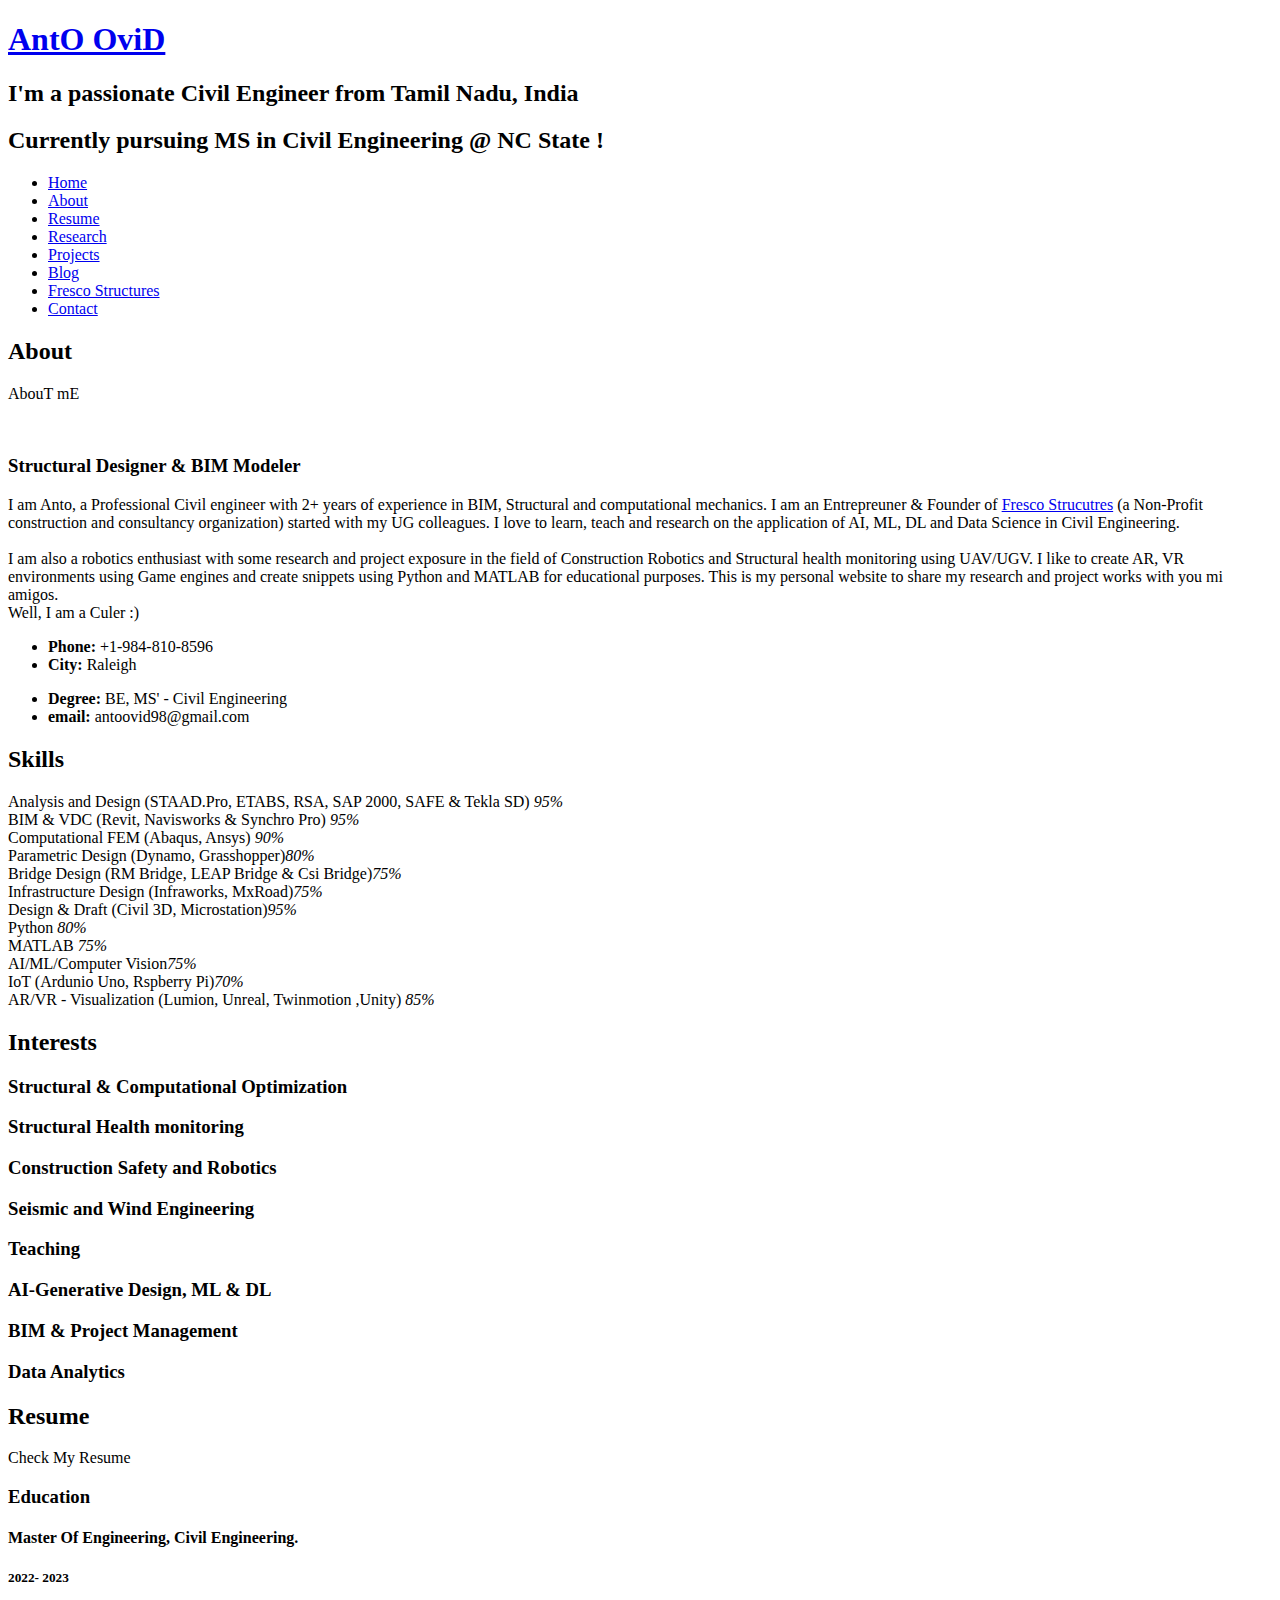
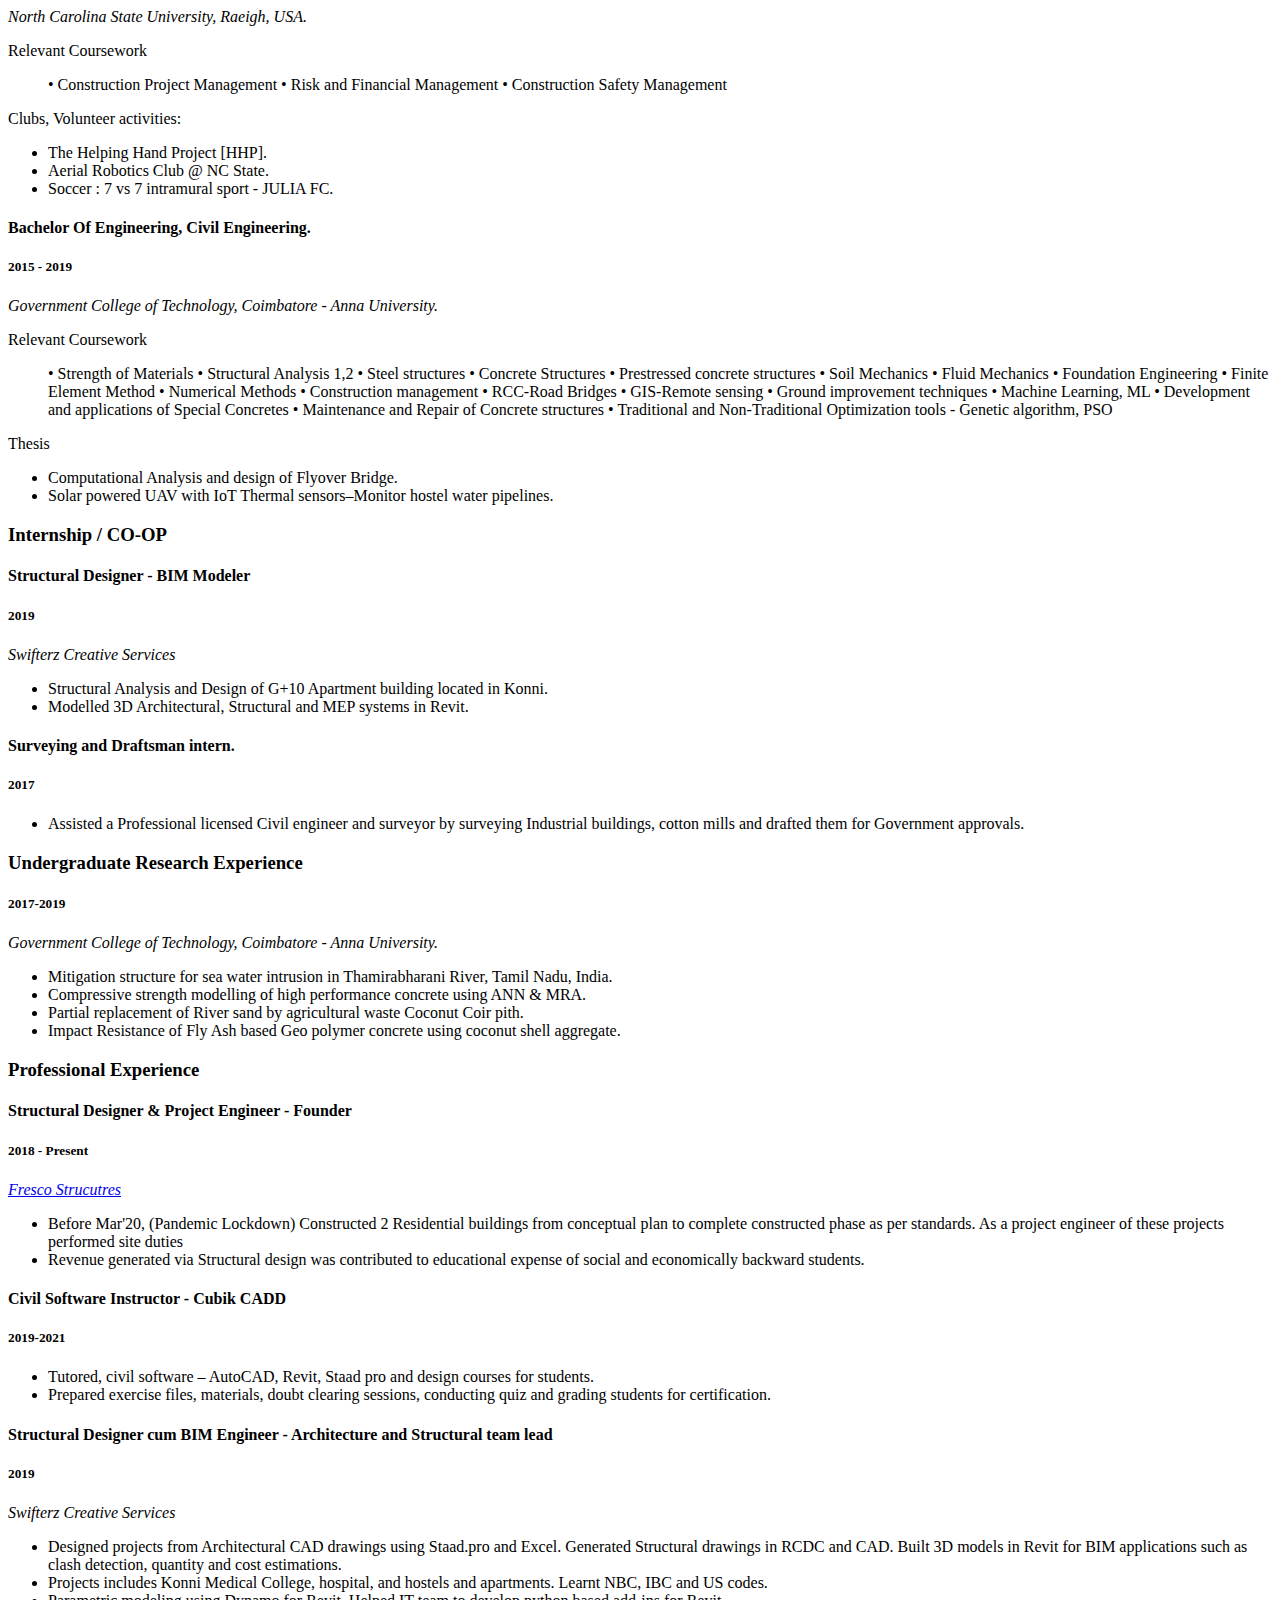
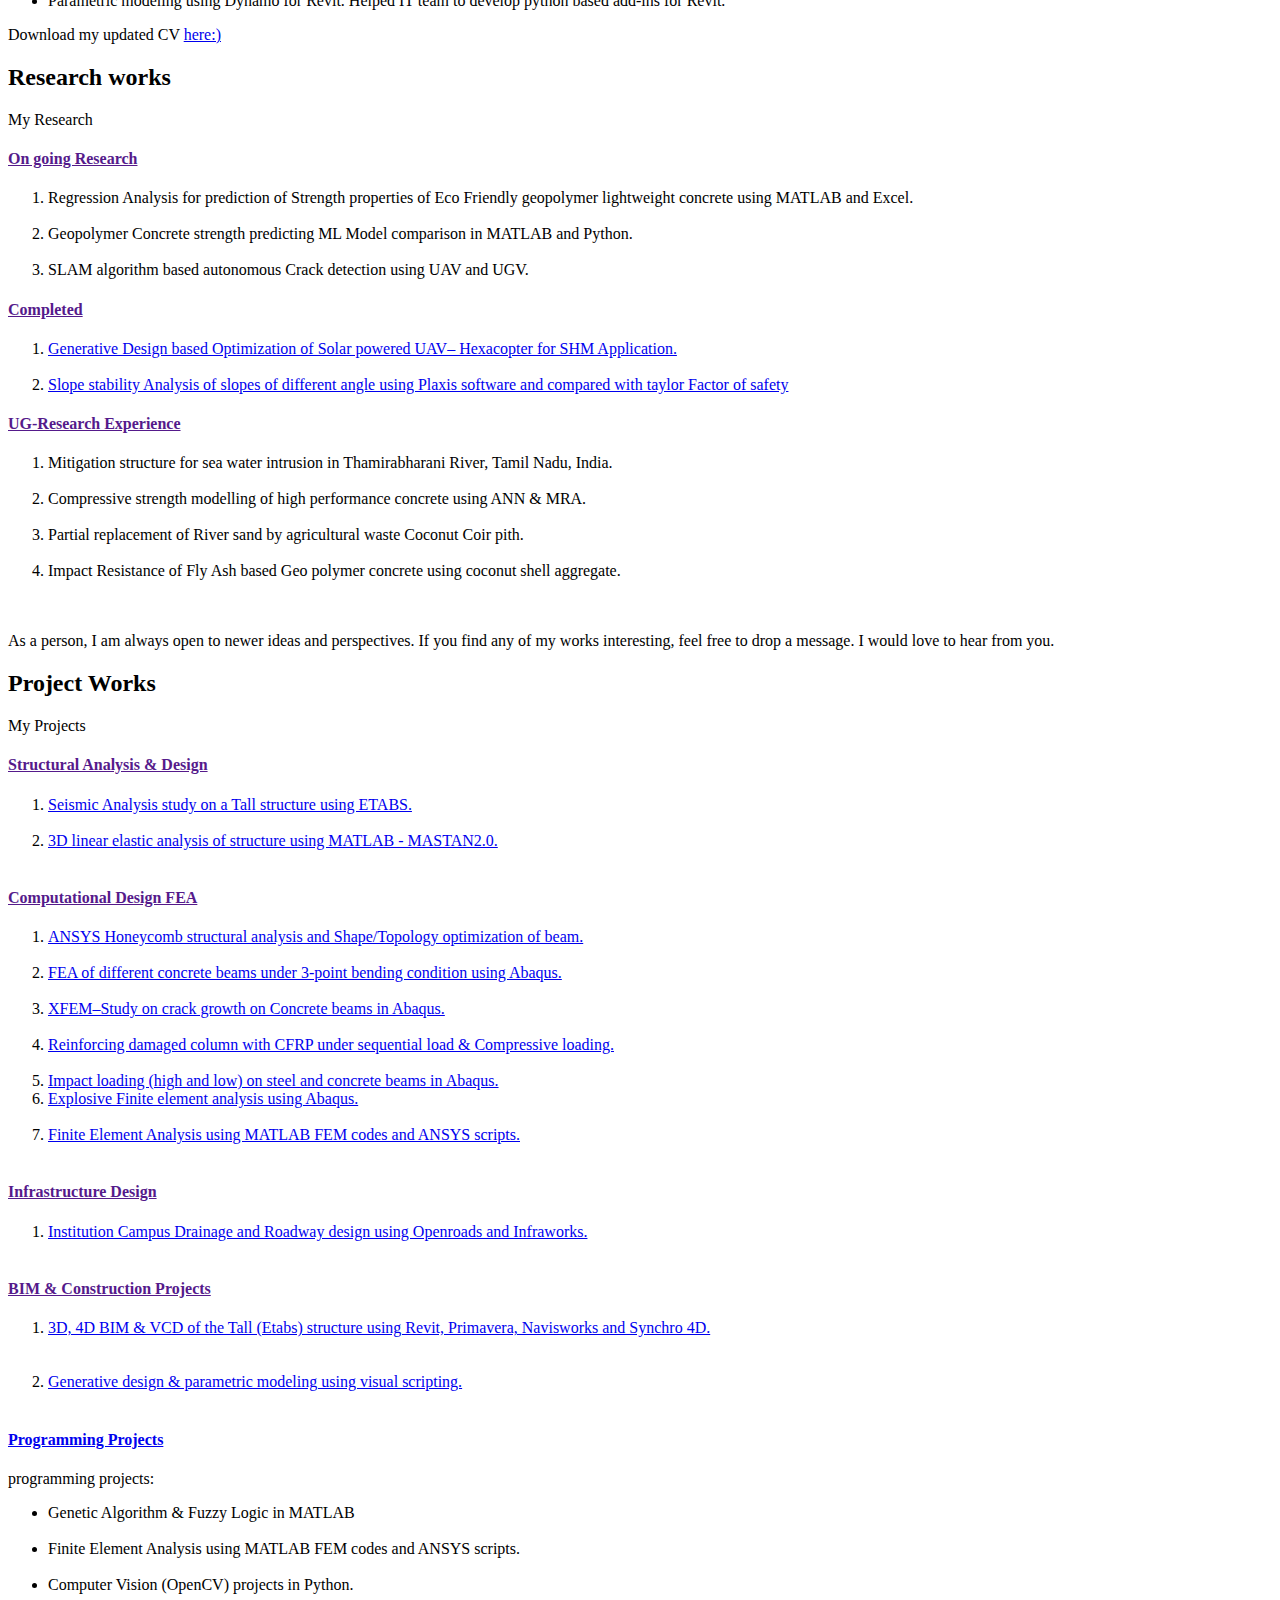
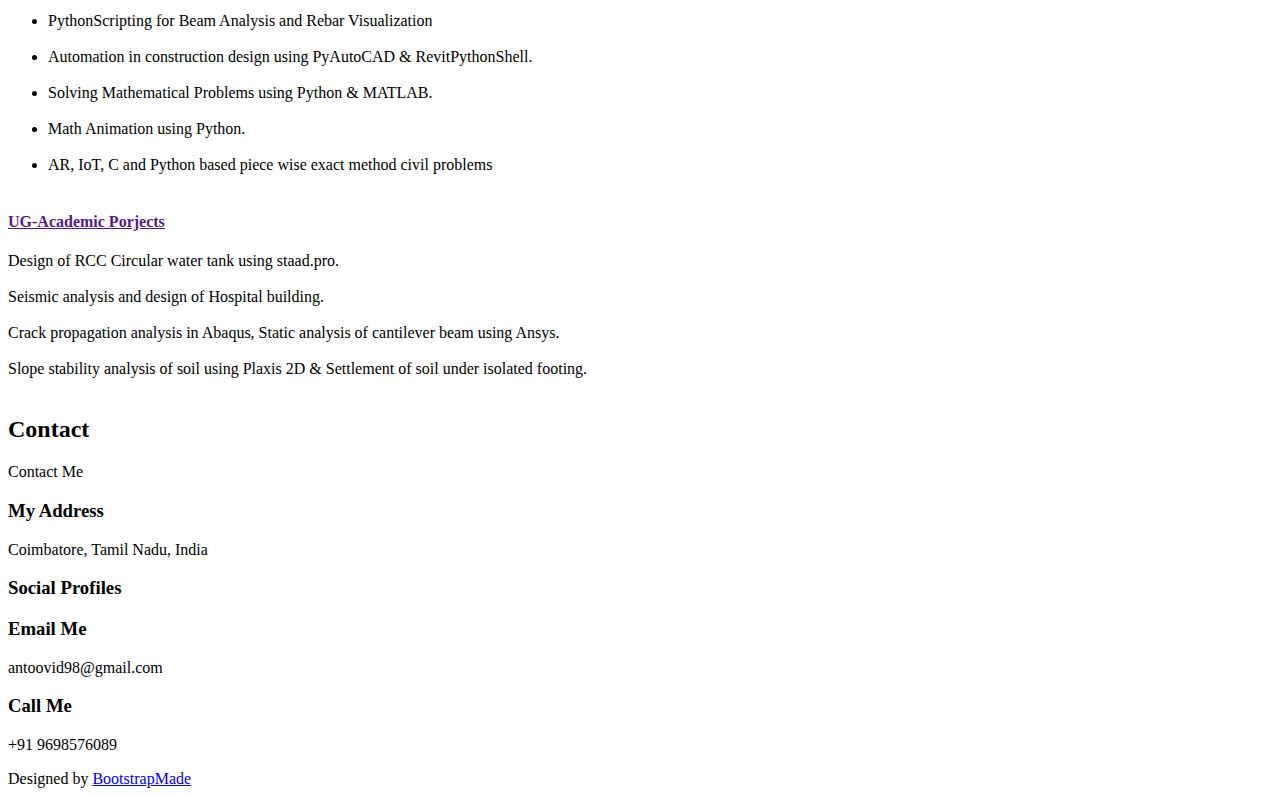
==== index.html @ b0eccf65 "Add files via upload" ====
<!DOCTYPE html>
<html lang="en">

<head>
    <meta charset="utf-8">
    <meta content="width=device-width, initial-scale=1.0" name="viewport">

    <title>My Portfolio</title>
    <meta content="" name="description">
    <meta content="" name="keywords">

    <!-- Favicons -->
    <link href="assets/img/favicon.png" rel="icon">
    <link href="assets/img/apple-touch-icon.png" rel="apple-touch-icon">

    <!-- Google Fonts -->
    <link href="https://fonts.googleapis.com/css?family=Open+Sans:300,300i,400,400i,600,600i,700,700i|Raleway:300,300i,400,400i,500,500i,600,600i,700,700i|Poppins:300,300i,400,400i,500,500i,600,600i,700,700i" rel="stylesheet">

    <!-- Vendor CSS Files -->
    <link href="assets/vendor/bootstrap/css/bootstrap.min.css" rel="stylesheet">
    <link href="assets/vendor/icofont/icofont.min.css" rel="stylesheet">
    <link href="assets/vendor/remixicon/remixicon.css" rel="stylesheet">
    <link href="assets/vendor/owl.carousel/assets/owl.carousel.min.css" rel="stylesheet">
    <link href="assets/vendor/boxicons/css/boxicons.min.css" rel="stylesheet">
    <link href="assets/vendor/venobox/venobox.css" rel="stylesheet">

    <!-- Template Main CSS File -->
    <link href="assets/css/style.css" rel="stylesheet">

    <!-- =======================================================
  * Template Name: Personal - v2.5.1
  * Template URL: https://bootstrapmade.com/personal-free-resume-bootstrap-template/
  * Author: BootstrapMade.com
  * License: https://bootstrapmade.com/license/
  ======================================================== -->
</head>

<body>

    <!-- ======= Header ======= -->
    <header id="header" class="header-tops">
        <div class="container">

            <h1><a href="index.html"> AntO OviD</a></h1>
            <!-- Uncomment below if you prefer to use an image logo -->
            <!-- <a href="index.html" class="mr-auto"><img src="assets/img/logo.png" alt="" class="img-fluid"></a> -->
            <h2>I'm a passionate <span>Civil Engineer</span> from Tamil Nadu, India</h2>
            <h2> Currently pursuing MS in Civil Engineering @ <span>NC State</span> ! </h2>
            <nav class="nav-menu d-none d-lg-block">
                <ul>
                    <li class="active"><a href="#header">Home</a></li>
                    <li><a href="#about">About</a></li>
                    <li><a href="#resume">Resume</a></li>
                    <li><a href="#services">Research</a></li>
                    <li><a href="#projects">Projects</a></li>
                    <!--<li><a href="#portfolio">Portfolio</a></li>-->
                    <li><a href="blog/blog.html">Blog</a></li>
                    <li><a href="http://frescostructures.github.io/">Fresco Structures</a></li>
                    <li><a href="#contact">Contact</a></li>
                </ul>
            </nav>
            <!-- .nav-menu -->

            <div class="social-links">
                <a href="mailto:antoovid98@gmail.com" class="google-plus"><i class="icofont-google-plus"></i></a>
                <a href="https://www.linkedin.com/in/anto-ovid-g-s-5994b4131/" class="linkedin"><i class="icofont-linkedin"></i></a>
                <a href="https://github.com/Barcaboy-Ovid" class="gitlab"><i class="icofont-github"></i></a>
            </div>
        </div>

        </div>
    </header>
    <!-- End Header -->

    <!-- ======= About Section ======= -->
    <section id="about" class="about">

        <!-- ======= About Me ======= -->
        <div class="about-me container">

            <div class="section-title">
                <h2>About</h2>
                <p>AbouT mE</p>
            </div>

            <div class="row">
                <div class="col-lg-4" data-aos="fade-right">
                    <img src="assets/img/me.jpg" class="img-fluid" alt="">
                </div>
                <div class="col-lg-8 pt-4 pt-lg-0 content" data-aos="fade-left">
                    <h3>Structural Designer &amp; BIM Modeler</h3>
                    <p class="font-italic">
                    </p>
                    I am Anto, a Professional Civil engineer with 2+ years of experience in BIM, Structural and computational mechanics. I am an Entrepreuner & Founder of
                    <a href="https://frescostructures.github.io">Fresco Strucutres</a> (a Non-Profit construction and consultancy organization) started with my UG colleagues. I love to learn, teach and research on the application of AI, ML, DL and Data
                    Science in Civil Engineering.<br/><br/> I am also a robotics enthusiast with some research and project exposure in the field of Construction Robotics and Structural health monitoring using UAV/UGV. I like to create AR, VR environments
                    using Game engines and create snippets using Python and MATLAB for educational purposes. This is my personal website to share my research and project works with you mi amigos.
                    <br/> 
                    Well, I am a Culer :) 
                    </p>

                    <div class="row">
                        <div class="col-lg-6">
                            <ul>
                                <li><i class="icofont-rounded-right"></i> <strong>Phone:</strong> +1-984-810-8596</li>
                                <li><i class="icofont-rounded-right"></i> <strong>City:</strong> Raleigh</li>
                            </ul>
                        </div>
                        <div class="col-lg-6">
                            <ul>
                                <li><i class="icofont-rounded-right"></i> <strong>Degree:</strong> BE, MS' - Civil Engineering</li>
                                <li><i class="icofont-rounded-right"></i> <strong>email:</strong> antoovid98@gmail.com</li>
                            </ul>
                        </div>
                    </div>
                    <p>
                </div>
            </div>

        </div>
        <!-- End About Me -->

        <!-- ======= Counts ======= 
        <div class="counts container">

            <div class="row">

                <div class="col-lg-3 col-md-6">
                    <div class="count-box">
                        <i class="icofont-simple-smile"></i>
                        <span data-toggle="counter-up">232</span>
                        <p>Happy Clients</p>
                    </div>
                </div>

                <div class="col-lg-3 col-md-6 mt-5 mt-md-0">
                    <div class="count-box">
                        <i class="icofont-document-folder"></i>
                        <span data-toggle="counter-up">521</span>
                        <p>Projects</p>
                    </div>
                </div>

                <div class="col-lg-3 col-md-6 mt-5 mt-lg-0">
                    <div class="count-box">
                        <i class="icofont-live-support"></i>
                        <span data-toggle="counter-up">1,463</span>
                        <p>Hours Of Support</p>
                    </div>
                </div>

                <div class="col-lg-3 col-md-6 mt-5 mt-lg-0">
                    <div class="count-box">
                        <i class="icofont-users-alt-5"></i>
                        <span data-toggle="counter-up">15</span>
                        <p>Hard Workers</p>
                    </div>
                </div>

            </div>-->

        </div>
        <!-- End Counts -->

        <!-- ======= Skills  ======= -->
        <div class="skills container">

            <div class="section-title">
                <h2>Skills</h2>
            </div>

            <div class="row skills-content">

                <div class="col-lg-6">

                    <div class="progress">
                        <span class="skill">Analysis and Design (STAAD.Pro, ETABS, RSA, SAP 2000, SAFE & Tekla SD) <i class="val">95%</i></span>
                        <div class="progress-bar-wrap">
                            <div class="progress-bar" role="progressbar" aria-valuenow="95" aria-valuemin="0" aria-valuemax="100"></div>
                        </div>
                    </div>

                    <div class="progress">
                        <span class="skill">BIM & VDC (Revit, Navisworks & Synchro Pro)  <i class="val">95%</i></span>
                        <div class="progress-bar-wrap">
                            <div class="progress-bar" role="progressbar" aria-valuenow="95" aria-valuemin="0" aria-valuemax="100"></div>
                        </div>
                    </div>

                    <div class="progress">
                        <span class="skill">Computational FEM (Abaqus, Ansys) <i class="val">90%</i></span>
                        <div class="progress-bar-wrap">
                            <div class="progress-bar" role="progressbar" aria-valuenow="90" aria-valuemin="0" aria-valuemax="100"></div>
                        </div>
                    </div>

                    <div class="progress">
                        <span class="skill">Parametric Design (Dynamo, Grasshopper)<i class="val">80%</i></span>
                        <div class="progress-bar-wrap">
                            <div class="progress-bar" role="progressbar" aria-valuenow="80" aria-valuemin="0" aria-valuemax="100"></div>
                        </div>
                    </div>

                    <div class="progress">
                        <span class="skill">Bridge Design (RM Bridge, LEAP Bridge & Csi Bridge)<i class="val">75%</i></span>
                        <div class="progress-bar-wrap">
                            <div class="progress-bar" role="progressbar" aria-valuenow="75" aria-valuemin="0" aria-valuemax="100"></div>
                        </div>
                    </div>

                    <div class="progress">
                        <span class="skill">Infrastructure Design (Infraworks, MxRoad)<i class="val">75%</i></span>
                        <div class="progress-bar-wrap">
                            <div class="progress-bar" role="progressbar" aria-valuenow="75" aria-valuemin="0" aria-valuemax="100"></div>
                        </div>
                    </div>
                </div>

                <div class="col-lg-6">
                    <div class="progress">
                        <span class="skill">Design & Draft (Civil 3D, Microstation)<i class="val">95%</i></span>
                        <div class="progress-bar-wrap">
                            <div class="progress-bar" role="progressbar" aria-valuenow="95" aria-valuemin="0" aria-valuemax="100"></div>
                        </div>
                    </div>

                    <div class="progress">
                        <span class="skill">Python <i class="val">80%</i></span>
                        <div class="progress-bar-wrap">
                            <div class="progress-bar" role="progressbar" aria-valuenow="80" aria-valuemin="0" aria-valuemax="100"></div>
                        </div>
                    </div>

                    <div class="progress">
                        <span class="skill">MATLAB <i class="val">75%</i></span>
                        <div class="progress-bar-wrap">
                            <div class="progress-bar" role="progressbar" aria-valuenow="75" aria-valuemin="0" aria-valuemax="100"></div>
                        </div>
                    </div>

                    <div class="progress">
                        <span class="skill">AI/ML/Computer Vision<i class="val">75%</i></span>
                        <div class="progress-bar-wrap">
                            <div class="progress-bar" role="progressbar" aria-valuenow="75" aria-valuemin="0" aria-valuemax="100"></div>
                        </div>
                    </div>

                    <div class="progress">
                        <span class="skill">IoT (Ardunio Uno, Rspberry Pi)<i class="val">70%</i></span>
                        <div class="progress-bar-wrap">
                            <div class="progress-bar" role="progressbar" aria-valuenow="70" aria-valuemin="0" aria-valuemax="100"></div>
                        </div>
                    </div>

                    <div class="progress">
                        <span class="skill">AR/VR - Visualization (Lumion, Unreal, Twinmotion ,Unity) <i class="val">85%</i></span>
                        <div class="progress-bar-wrap">
                            <div class="progress-bar" role="progressbar" aria-valuenow="85" aria-valuemin="0" aria-valuemax="100"></div>
                        </div>
                    </div>
                </div>

            </div>

        </div>

        </div>
        <!-- End Skills -->

        <!-- ======= Interests ======= -->
        <div class="interests container">

            <div class="section-title">
                <h2>Interests</h2>
            </div>

            <div class="row">
                <div class="col-lg-3 col-md-4">
                    <div class="icon-box">
                        <i class="ri-computer-line" style="color: #ffe139;"></i>
                        <h3>Structural & Computational Optimization</h3>
                    </div>
                </div>

                <div class="col-lg-3 col-md-4 mt-4 mt-md-0">
                    <div class="icon-box">
                        <i class="ri-heart-pulse-line" style="color: #1eff00;"></i>
                        <h3>Structural Health monitoring</h3>
                    </div>
                </div>

                <div class="col-lg-3 col-md-4 mt-4 mt-md-0">
                    <div class="icon-box">
                        <i class="ri-robot-fill" Style="color: #ff0000;"></i>
                        <h3>Construction Safety and Robotics</h3>
                    </div>
                </div>

                <div class="col-lg-3 col-md-4 mt-4 mt-lg-0">
                    <div class="icon-box">
                        <i class="ri-rainy-line" style="color: #00f7ff;"></i>
                        <h3> Seismic and Wind Engineering</h3>
                    </div>
                </div>
            </div>

            <div class="row">
                <div class=" col-lg-3 col-md-4 mt-4 mt-md-0">
                    <div class="icon-box">
                        <i class="ri-hand-heart-fill" style="color: #ffffff;"></i>
                        <h3>Teaching </h3>
                    </div>
                </div>

                <div class="col-lg-3 col-md-4 mt-4 mt-md-0">
                    <div class="icon-box">
                        <i class="ri-github-fill" Style="color: #b4b4b4;"></i>
                        <h3>AI-Generative Design, ML & DL </h3>
                    </div>
                </div>

                <div class="col-lg-3 col-md-4 mt-4 mt-md-0">
                    <div class="icon-box">
                        <i class="ri-calendar-todo-line" style="color: #3059fd ;"></i>
                        <h3>BIM & Project Management</h3>
                    </div>
                </div>

                <div class="col-lg-3 col-md-4 mt-4 mt-lg-0">
                    <div class="icon-box">
                        <i class="ri-bar-chart-box-line" style="color: #ff0080"></i>
                        <h3>Data Analytics</h3>
                    </div>
                </div>
            </div>
        </div>
        </div>

        </div>
        <!-- End Interests -->

        <!-- ======= Testimonials ======= -->
        <!--<div class="testimonials container">

            <div class="section-title">
                <h2>Reference</h2>
            </div>

            <div class="owl-carousel testimonials-carousel">
                <div class="testimonial-item">
                    <p>
                        <i class="bx bxs-quote-alt-left quote-icon-left"></i> Anto is one of the most dedicated students in the laboratory. He approached me even before his pre-final year, with his promising final year thesis idea on bridge design which
                        will reduce the travel time to the institution, where most of the students concentrate on their regular courses, which made him one of my go-to students when it comes to reaching out for teaching and research assistance. Anto worked
                        with me as an undergraduate student on the design of a vertically irregular building, in a team consisting of graduate students and won the second prize in the design competition in CEG. His reasoning and analytical ability were
                        on par with that of the graduate students. He even assisted his seniors in designing and analyzing the structure using advanced software. During the project I saw his problem solving ability and eye for small details. I can vouch
                        that he will be a multi-talented, flexible student with very high reasoning capability. Anto is an out of the box thinker oozing with unique abilities that makes him stand out from the crowd
                        <i class="bx bxs-quote-alt-right quote-icon-right"></i>
                    </p>
                    <img src="assets/img/testimonials/reference-1.jpg" class="testimonial-img" alt="">
                    <h3>Meiaraj. C</h3>
                    <h4>Professor &amp; Government College of Technology, Coimbatore.</h4>
                </div>

                <div class="testimonial-item">
                    <p>
                        <i class="bx bxs-quote-alt-left quote-icon-left"></i> I have known Anto since 2016. I tutored him on Structural Analysis, Prestressed Concrete Structures, and Strength of Materials Laboratory, Concrete Laboratory. He topped the
                        department in most of the design courses. He assisted one of my graduate student’s research work and often one can find him in the Strength of materials and concrete laboratory, volunteering with his seniors on their projects and
                        learning practical experience from them. One such project was to determine the strength of the concrete with partial replacement of sand in various proportions by coconut waste coir-pith. His involvement in the project was significant
                        for an undergraduate student. He had good relationship with my PhD students too and assisted them in their research works on High performance concrete and Fuzzy inference system modeling in MATLAB. He also helped his juniors with
                        the same charisma.
                        <i class="bx bxs-quote-alt-right quote-icon-right"></i>
                    </p>
                    <img src="assets/img/testimonials/reference-3.jpg" class="testimonial-img" alt="">
                    <h3>Chithra. S</h3>
                    <h4>Assitant Professor &amp; Government College of Technology, Coimbatore.</h4>
                </div>

                <div class="testimonial-item">
                    <p>
                        <i class="bx bxs-quote-alt-left quote-icon-left"></i> Anto is highly curious, talented, and hardworking individual. As his final year project guide, I have a vivid memory of him approaching me for his final year thesis. He wanted
                        to design a flyover bridge on his daily commute to the college to reduce its traffic congestion. To my surprise, he has collected data meticulously for the past 2 years on the project. He completed the soil study and designed the
                        bridge’s substructure and superstructure along with his teammates. The project is being realized by the state government, the construction of the bridge is in progress. He demonstrated good teamwork skills in group projects. He
                        is a versatile student when it comes to software proficiency.
                        <i class="bx bxs-quote-alt-right quote-icon-right"></i>
                    </p>
                    <img src="assets/img/testimonials/reference-1.jpg" class="testimonial-img" alt="">
                    <h3>Satheeskumar. V</h3>
                    <h4>Assitant Professor &amp; Government College of Technology, Coimbatore.</h4>
                </div>
            </div>
        </div>-->
        <!-- End Testimonials  -->

    </section>
    <!-- End About Section -->

    <!-- ======= Resume Section ======= -->
    <section id="resume" class="resume">
        <div class="container">

            <div class="section-title">
                <h2>Resume</h2>
                <p>Check My Resume</p>
            </div>

            <div class="row">
                <div class="col-lg-6">
                    <!--<h3 class="resume-title">Sumary</h3>
                    <div class="resume-item pb-0">
                        <h4>Alice Barkley</h4>
                        <p><em>Innovative and deadline-driven Graphic Designer with 3+ years of experience designing and developing user-centered digital/print marketing material from initial concept to final, polished deliverable.</em></p>
                        <p>
                            <ul>
                                <li>Portland par 127,Orlando, FL</li>
                                <li>(123) 456-7891</li>
                                <li>alice.barkley@example.com</li>
                            </ul>
                        </p>
                    </div>-->

                    <h3 class="resume-title">Education</h3>
                    <!--<div class="resume-item">
                        <h4>Master of Chemical Engineering &amp;Process Control </h4>
                        <h5>2021 - 2023</h5>
                        <p><em>USA / Canada </em></p>
                        <p>Qui deserunt veniam. Et sed aliquam labore tempore sed quisquam iusto autem sit. Ea vero voluptatum qui ut dignissimos deleniti nerada porti sand markend</p>
                    </div> -->
                    
                    <div class="resume-item">
                        <h4> Master Of Engineering, Civil Engineering.</h4>
                        <h5>2022- 2023</h5>
                        <p><em> North Carolina State University, Raeigh, USA.</em></p>
                        <p>Relevant Coursework </p>
                        <ul>• Construction Project Management • Risk and Financial Management • Construction Safety Management 
                        </ul>
                          <p>Clubs, Volunteer activities: </p>
                        <ul>
                            <li>The Helping Hand Project [HHP]. </li>
                            <li>Aerial Robotics Club @ NC State. </li>
                            <li>Soccer : 7 vs 7 intramural sport - JULIA FC.</li>
                        </ul>
                        </div>
                    
                    <div class="resume-item">
                        <h4> Bachelor Of Engineering, Civil Engineering.</h4>
                        <h5>2015 - 2019</h5>
                        <p><em>Government College of Technology, Coimbatore - Anna University.</em></p>
                        <p>Relevant Coursework </p>
                        <ul>• Strength of Materials • Structural Analysis 1,2 • Steel structures • Concrete Structures • Prestressed concrete structures • Soil Mechanics • Fluid Mechanics • Foundation Engineering • Finite Element Method • Numerical Methods
                            • Construction management • RCC-Road Bridges • GIS-Remote sensing • Ground improvement techniques • Machine Learning, ML • Development and applications of Special Concretes • Maintenance and Repair of Concrete structures •
                            Traditional and Non-Traditional Optimization tools - Genetic algorithm, PSO
                        </ul>
                        <p>Thesis</p>
                        <ul>
                            <li>Computational Analysis and design of Flyover Bridge.</li>
                            <li>Solar powered UAV with IoT Thermal sensors–Monitor hostel water pipelines.</li>
                        </ul>

                        <h3 class="resume-title">Internship / CO-OP</h3>
                        <div class="resume-item">
                            <h4>Structural Designer - BIM Modeler</h4>
                            <h5>2019</h5>
                            <p><em>Swifterz Creative Services </em></p>
                            <ul>
                                <li>Structural Analysis and Design of G+10 Apartment building located in Konni.</li>
                                <li> Modelled 3D Architectural, Structural and MEP systems in Revit.</li>
                            </ul>
                        </div>
                        <h4>Surveying and Draftsman intern.</h4>
                        <h5>2017</h5>
                        <p><em></em></p>
                        <ul>
                            <li>Assisted a Professional licensed Civil engineer and surveyor by surveying Industrial buildings, cotton mills and drafted them for Government approvals. </li>
                        </ul>

                        <h3 class="resume-title">Undergraduate Research Experience</h3>
                        <div class="resume-item">
                            <h5>2017-2019</h5>
                            <p><em>Government College of Technology, Coimbatore - Anna University.</em></p>
                            <ul>
                                <li>Mitigation structure for sea water intrusion in Thamirabharani River, Tamil Nadu, India. </li>
                                <li>Compressive strength modelling of high performance concrete using ANN & MRA. </li>
                                <li>Partial replacement of River sand by agricultural waste Coconut Coir pith. </li>
                                <li>Impact Resistance of Fly Ash based Geo polymer concrete using coconut shell aggregate.</li>
                            </ul>
                        </div>

                    </div>

                </div>
                <div class="col-lg-6">
                    <h3 class="resume-title">Professional Experience</h3>
                    <div class="resume-item">
                        <h4>Structural Designer & Project Engineer - Founder </h4>
                        <h5>2018 - Present </h5>
                        <p><em><a href="https://frescostructures.github.io">Fresco Strucutres</a></em></p>
                        <p>
                            <ul>
                                <li> Before Mar'20, (Pandemic Lockdown) Constructed 2 Residential buildings from conceptual plan to complete constructed phase as per standards. As a project engineer of these projects performed site duties</li>
                                <li> Revenue generated via Structural design was contributed to educational expense of social and economically backward students.</li>
                            </ul>
                        </p>
                    </div>

                    <div class="resume-item">
                        <h4>Civil Software Instructor - Cubik CADD </h4>
                        <h5>2019-2021 </h5>

                        <ul>
                            <li> Tutored, civil software – AutoCAD, Revit, Staad pro and design courses for students. </li>
                            <li>Prepared exercise files, materials, doubt clearing sessions, conducting quiz and grading students for certification.</li>
                        </ul>
                        </p>
                    </div>

                    <div class="resume-item">
                        <h4>Structural Designer cum BIM Engineer - Architecture and Structural team lead</h4>
                        <h5>2019 </h5>
                        <p><em>Swifterz Creative Services </em></p>
                        <p>
                            <ul>
                                <li> Designed projects from Architectural CAD drawings using Staad.pro and Excel. Generated Structural drawings in RCDC and CAD. Built 3D models in Revit for BIM applications such as clash detection, quantity and cost estimations.</li>
                                <li> Projects includes Konni Medical College, hospital, and hostels and apartments. Learnt NBC, IBC and US codes.</li>
                                <li> Parametric modeling using Dynamo for Revit. Helped IT team to develop python based add-ins for Revit.</li>
                            </ul>
                        </p>
                    </div>
                    <p>Download my updated CV <a href="assets/img/ovid/CV.pdf">here:)</a>
                    </p>
                </div>

            </div>

        </div>

    </section>



    <!-- End Resume Section -->

    <!-- ======= Services Section ======= -->
    <section id="services" class="services">
        <div class="container">

            <div class="section-title">
                <h2>Research works</h2>
                <p>My Research</p>

            </div>

            <div class="row">
                <div class="col-lg-4 col-md-6 d-flex align-items-stretch mt-4 mt-lg-0">
                    <div class="icon-box">
                        <div class="icon"><i class="bx bx-sun"></i></div>
                        <h4><a href="">On going Research</a></h4>
                        <p>
                            <ol>
                                <li>Regression Analysis for prediction of Strength properties of Eco Friendly geopolymer lightweight concrete using MATLAB and Excel.</li>
                                <br/>
                                <li>Geopolymer Concrete strength predicting ML Model comparison in MATLAB and Python.</li><br/>
                                <li>SLAM algorithm based autonomous Crack detection using UAV and UGV.</li>
                            </ol>
                        </p>
                    </div>
                </div>

                <div class="col-lg-4 col-md-6 d-flex align-items-stretch mt-4 mt-md-0">
                    <div class="icon-box">
                        <div class="icon"><i class="bx bxs-color-fill"></i></div>
                        <h4><a href="">Completed </a></h4>
                        <p>
                            <ol>
                                <li>
                                    <a href="#">Generative Design based Optimization of Solar powered UAV– Hexacopter for SHM Application.</a></li><br/>
                                <li>
                                    <a href="#">Slope stability Analysis of slopes of different angle using Plaxis software and compared with taylor Factor of safety</a>
                                </li>
                            </ol>
                        </p>
                    </div>
                </div>

                <div class="col-lg-4 col-md-6 d-flex align-items-stretch">
                    <div class="icon-box">
                        <div class="icon"><i class="bx bx-filter"></i></div>
                        <h4><a href="">UG-Research Experience</a></h4>
                        <p>
                            <ol>
                                <li>Mitigation structure for sea water intrusion in Thamirabharani River, Tamil Nadu, India. </li><br/>
                                <li>Compressive strength modelling of high performance concrete using ANN & MRA. </li><br/>
                                <li>Partial replacement of River sand by agricultural waste Coconut Coir pith. </li><br/>
                                <li>Impact Resistance of Fly Ash based Geo polymer concrete using coconut shell aggregate.</li>
                            </ol>
                        </p>
                    </div>
                </div>
            </div>
            <div><br/>
                <br/> As a person, I am always open to newer ideas and perspectives. If you find any of my works interesting, feel free to drop a message. I would love to hear from you.
            </div>
        </div>
    </section>
    <!-- ======= Project Section ======= -->
    <section id="projects" class="services">

        <div class="container">
            <div class="section-title">
                <h2>Project Works</h2>
                <p>My Projects</p>
            </div>
            <div class="row">
                <div class="col-lg-4 col-md-6 d-flex align-items-stretch">
                    <div class="icon-box">
                        <div class="icon"><i class="bx bx-sun"></i></div>
                        <h4><a href="">Structural Analysis & Design</a></h4>
                        <p>
                            <ol>
                                <li><a href="#">Seismic Analysis study on a Tall structure using ETABS.</a></li><br/>
                                <li><a href="#">3D linear elastic analysis of structure using MATLAB - MASTAN2.0.</a></li><br/>
                            </ol>
                        </p>
                    </div>
                </div>

                <div class="col-lg-4 col-md-6 d-flex align-items-stretch mt-4 mt-lg-0">
                    <div class="icon-box">
                        <div class="icon"><i class="bx bx-water"></i></div>
                        <h4>
                            <a href="">Computational Design FEA</a>
                        </h4>
                        <p>
                            <ol>
                                <li><a href="#">ANSYS Honeycomb structural analysis and Shape/Topology optimization of beam.</a></li>
                                <br/>
                                <li><a href="#">FEA of different concrete beams under 3-point bending condition using Abaqus.</a></li><br/>
                                <li><a href="#">XFEM–Study on crack growth on Concrete beams in Abaqus.</a></li><br/>
                                <li><a href="#">Reinforcing damaged column with CFRP under sequential load & Compressive loading.</a></li><br/>
                                <li><a href="#">Impact loading (high and low) on steel and concrete beams in Abaqus.</a></li>
                                <li><a href="#">Explosive Finite element analysis using Abaqus.</a></li><br/>
                                <li><a href="#">Finite Element Analysis using MATLAB FEM codes and ANSYS scripts.</a></li><br/>
                            </ol>
                        </p>
                    </div>
                </div>

                <div class="col-lg-4 col-md-6 d-flex align-items-stretch">
                    <div class="icon-box">
                        <div class="icon"><i class="bx bx-desktop"></i></div>
                        <h4><a href="">Infrastructure Design</a></h4>
                        <p>
                            <ol>
                                <li><a href="#">Institution Campus Drainage and Roadway design using Openroads and Infraworks.</a></li><br/>
                            </ol>
                        </p>
                    </div>
                </div>

                <div class="col-lg-4 col-md-6 d-flex align-items-stretch mt-4 mt-md-0">
                    <div class="icon-box">
                        <div class="icon"><i class="bx bx-cool"></i></div>
                        <h4><a href="">BIM & Construction Projects</a></h4>
                        <p>
                            <ol>
                                <li><a href="#">3D, 4D BIM & VCD of the Tall (Etabs) structure using Revit, Primavera, Navisworks and Synchro 4D.</a></li><br/>
                                <br/>
                                <li><a href="#">Generative design & parametric modeling using visual scripting.</a></li><br/>
                            </ol>
                        </p>
                    </div>
                </div>

                <div class="col-lg-4 col-md-6 d-flex align-items-stretch mt-4 mt-lg-0">
                    <div class="icon-box">
                        <div class="icon"><i class="bx bx-desktop"></i></div>
                        <h4><a href="https://github.com/barcabot/Numerical-Methods">Programming Projects</a></h4>
                        <p>programming projects:
                            <br/>
                            <ul>
                                <li> Genetic Algorithm & Fuzzy Logic in MATLAB</li><br/>
                                <li> Finite Element Analysis using MATLAB FEM codes and ANSYS scripts.</li><br/>
                                <li> Computer Vision (OpenCV) projects in Python. </li><br/>
                                <li> PythonScripting for Beam Analysis and Rebar Visualization</li><br/>
                                <li> Automation in construction design using PyAutoCAD & RevitPythonShell.</li><br/>
                                <li> Solving Mathematical Problems using Python & MATLAB. </li><br/>
                                <li> Math Animation using Python. </li><br/>
                                <li> AR, IoT, C and Python based piece wise exact method civil problems</li><br/>
                            </ul>
                        </p>
                    </div>
                </div>

                <div class="col-lg-4 col-md-6 d-flex align-items-stretch mt-4 mt-lg-0">
                    <div class="icon-box">
                        <div class="icon"><i class="bx bx-walk"></i></div>
                        <h4><a href="">UG-Academic Porjects</a></h4>
                        <p>
                            <li> Design of RCC Circular water tank using staad.pro.</li><br/>
                            <li> Seismic analysis and design of Hospital building.</li><br/>
                            <li> Crack propagation analysis in Abaqus, Static analysis of cantilever beam using Ansys.</li><br/>
                            <li> Slope stability analysis of soil using Plaxis 2D & Settlement of soil under isolated footing.</li>
                            <br/>
                        </p>
                    </div>
                </div>


            </div>
    </section>
    <!-- End Services Section -->

    <!-- ======= Portfolio Section ======= -->
    <!--<section id="portfolio" class="portfolio">
        <div class="container">

            <div class="section-title">
                <h2>Portfolio</h2>
                <p>My Works</p>
            </div>

            <div class="row">
                <div class="col-lg-12 d-flex justify-content-center">
                    <ul id="portfolio-flters">
                        <li data-filter="*" class="filter-active">All</li>
                        <li data-filter=".filter-app">App</li>
                        <li data-filter=".filter-card">Card</li>
                        <li data-filter=".filter-web">Web</li>
                    </ul>
                </div>
            </div>

            <div class="row portfolio-container">
                <div class="col-lg-4 col-md-6 portfolio-item filter-app">
                    <div class="portfolio-wrap">
                        <img src="assets/img/portfolio/portfolio-1.jpg" class="img-fluid" alt="">
                        <div class="portfolio-info">
                            <h4>App 1</h4>
                            <p>App</p>
                            <div class="portfolio-links">
                                <a href="assets/img/portfolio/portfolio-1.jpg" data-gall="portfolioGallery" class="venobox" title="App 1"><i class="bx bx-plus"></i></a>
                                <a href="portfolio-details.html" data-gall="portfolioDetailsGallery" data-vbtype="iframe" class="venobox" title="Portfolio Details"><i class="bx bx-link"></i></a>
                            </div>
                        </div>
                    </div>
                </div>

                <div class="col-lg-4 col-md-6 portfolio-item filter-web">
                    <div class="portfolio-wrap">
                        <img src="assets/img/portfolio/portfolio-2.jpg" class="img-fluid" alt="">
                        <div class="portfolio-info">
                            <h4>Web 3</h4>
                            <p>Web</p>
                            <div class="portfolio-links">
                                <a href="assets/img/portfolio/portfolio-2.jpg" data-gall="portfolioGallery" class="venobox" title="Web 3"><i class="bx bx-plus"></i></a>
                                <a href="portfolio-details.html" data-gall="portfolioDetailsGallery" data-vbtype="iframe" class="venobox" title="Portfolio Details"><i class="bx bx-link"></i></a>
                            </div>
                        </div>
                    </div>
                </div>

                <div class="col-lg-4 col-md-6 portfolio-item filter-app">
                    <div class="portfolio-wrap">
                        <img src="assets/img/portfolio/portfolio-3.jpg" class="img-fluid" alt="">
                        <div class="portfolio-info">
                            <h4>App 2</h4>
                            <p>App</p>
                            <div class="portfolio-links">
                                <a href="assets/img/portfolio/portfolio-3.jpg" data-gall="portfolioGallery" class="venobox" title="App 2"><i class="bx bx-plus"></i></a>
                                <a href="portfolio-details.html" data-gall="portfolioDetailsGallery" data-vbtype="iframe" class="venobox" title="Portfolio Details"><i class="bx bx-link"></i></a>
                            </div>
                        </div>
                    </div>
                </div>

                <div class="col-lg-4 col-md-6 portfolio-item filter-card">
                    <div class="portfolio-wrap">
                        <img src="assets/img/portfolio/portfolio-4.jpg" class="img-fluid" alt="">
                        <div class="portfolio-info">
                            <h4>Card 2</h4>
                            <p>Card</p>
                            <div class="portfolio-links">
                                <a href="assets/img/portfolio/portfolio-4.jpg" data-gall="portfolioGallery" class="venobox" title="Card 2"><i class="bx bx-plus"></i></a>
                                <a href="portfolio-details.html" data-gall="portfolioDetailsGallery" data-vbtype="iframe" class="venobox" title="Portfolio Details"><i class="bx bx-link"></i></a>
                            </div>
                        </div>
                    </div>
                </div>

                <div class="col-lg-4 col-md-6 portfolio-item filter-web">
                    <div class="portfolio-wrap">
                        <img src="assets/img/portfolio/portfolio-5.jpg" class="img-fluid" alt="">
                        <div class="portfolio-info">
                            <h4>Web 2</h4>
                            <p>Web</p>
                            <div class="portfolio-links">
                                <a href="assets/img/portfolio/portfolio-5.jpg" data-gall="portfolioGallery" class="venobox" title="Web 2"><i class="bx bx-plus"></i></a>
                                <a href="portfolio-details.html" data-gall="portfolioDetailsGallery" data-vbtype="iframe" class="venobox" title="Portfolio Details"><i class="bx bx-link"></i></a>
                            </div>
                        </div>
                    </div>
                </div>

                <div class="col-lg-4 col-md-6 portfolio-item filter-app">
                    <div class="portfolio-wrap">
                        <img src="assets/img/portfolio/portfolio-6.jpg" class="img-fluid" alt="">
                        <div class="portfolio-info">
                            <h4>App 3</h4>
                            <p>App</p>
                            <div class="portfolio-links">
                                <a href="assets/img/portfolio/portfolio-6.jpg" data-gall="portfolioGallery" class="venobox" title="App 3"><i class="bx bx-plus"></i></a>
                                <a href="portfolio-details.html" data-gall="portfolioDetailsGallery" data-vbtype="iframe" class="venobox" title="Portfolio Details"><i class="bx bx-link"></i></a>
                            </div>
                        </div>
                    </div>
                </div>

                <div class="col-lg-4 col-md-6 portfolio-item filter-card">
                    <div class="portfolio-wrap">
                        <img src="assets/img/portfolio/portfolio-7.jpg" class="img-fluid" alt="">
                        <div class="portfolio-info">
                            <h4>Card 1</h4>
                            <p>Card</p>
                            <div class="portfolio-links">
                                <a href="assets/img/portfolio/portfolio-7.jpg" data-gall="portfolioGallery" class="venobox" title="Card 1"><i class="bx bx-plus"></i></a>
                                <a href="portfolio-details.html" data-gall="portfolioDetailsGallery" data-vbtype="iframe" class="venobox" title="Portfolio Details"><i class="bx bx-link"></i></a>
                            </div>
                        </div>
                    </div>
                </div>

                <div class="col-lg-4 col-md-6 portfolio-item filter-card">
                    <div class="portfolio-wrap">
                        <img src="assets/img/portfolio/portfolio-8.jpg" class="img-fluid" alt="">
                        <div class="portfolio-info">
                            <h4>Card 3</h4>
                            <p>Card</p>
                            <div class="portfolio-links">
                                <a href="assets/img/portfolio/portfolio-8.jpg" data-gall="portfolioGallery" class="venobox" title="Card 3"><i class="bx bx-plus"></i></a>
                                <a href="portfolio-details.html" data-gall="portfolioDetailsGallery" data-vbtype="iframe" class="venobox" title="Portfolio Details"><i class="bx bx-link"></i></a>
                            </div>
                        </div>
                    </div>
                </div>

                <div class="col-lg-4 col-md-6 portfolio-item filter-web">
                    <div class="portfolio-wrap">
                        <img src="assets/img/portfolio/portfolio-9.jpg" class="img-fluid" alt="">
                        <div class="portfolio-info">
                            <h4>Web 3</h4>
                            <p>Web</p>
                            <div class="portfolio-links">
                                <a href="assets/img/portfolio/portfolio-9.jpg" data-gall="portfolioGallery" class="venobox" title="Web 3"><i class="bx bx-plus"></i></a>
                                <a href="portfolio-details.html" data-gall="portfolioDetailsGallery" data-vbtype="iframe" class="venobox" title="Portfolio Details"><i class="bx bx-link"></i></a>
                            </div>
                        </div>
                    </div>
                </div>

            </div>

        </div>
    </section>-->
    <!-- End Portfolio Section -->

    <!-- ======= Contact Section ======= -->
    <section id="contact" class="contact">
        <div class="container">

            <div class="section-title">
                <h2>Contact</h2>
                <p>Contact Me</p>
            </div>

            <div class="row mt-2">

                <div class="col-md-6 d-flex align-items-stretch">
                    <div class="info-box">
                        <i class="bx bx-map"></i>
                        <h3>My Address</h3>
                        <p>Coimbatore, Tamil Nadu, India</p>
                    </div>
                </div>

                <div class="col-md-6 mt-4 mt-md-0 d-flex align-items-stretch">
                    <div class="info-box">
                        <i class="bx bx-share-alt"></i>
                        <h3>Social Profiles</h3>
                        <div class="social-links">
                            <a href="mailto:antoovid98@gmail.com" class="google-plus"><i class="icofont-google-plus"></i></a>
                            <a href="https://www.linkedin.com/in/anto-ovid-g-s-5994b4131/" class="linkedin"><i class="icofont-linkedin"></i></a>
                        </div>
                    </div>
                </div>

                <div class="col-md-6 mt-4 d-flex align-items-stretch">
                    <div class="info-box">
                        <i class="bx bx-envelope"></i>
                        <h3>Email Me</h3>
                        <p>antoovid98@gmail.com</p>
                    </div>
                </div>
                <div class="col-md-6 mt-4 d-flex align-items-stretch">
                    <div class="info-box">
                        <i class="bx bx-phone-call"></i>
                        <h3>Call Me</h3>
                        <p>+91 9698576089</p>
                    </div>
                </div>
            </div>

            <!--
            <form action="https://formspree.io/f/mzbygbgr" method="post" role="form" class="php-email-form mt-4">
                <div class="form-row">
                    <div class="col-md-6 form-group">
                        <input type="text" name="name" class="form-control" id="name" placeholder="Your Name" data-rule="minlen:4" data-msg="Please enter at least 4 chars" />
                        <div class="validate"></div>
                    </div>
                    <div class="col-md-6 form-group">
                        <input type="email" class="form-control" name="email" id="email" placeholder="Your Email" data-rule="email" data-msg="Please enter a valid email" />
                        <div class="validate"></div>
                    </div>
                </div>
                <div class="form-group">
                    <input type="text" class="form-control" name="subject" id="subject" placeholder="Subject" data-rule="minlen:4" data-msg="Please enter at least 8 chars of subject" />
                    <div class="validate"></div>
                </div>
                <div class="form-group">
                    <textarea class="form-control" name="message" rows="5" data-rule="required" data-msg="Please write something for us" placeholder="Message"></textarea>
                    <div class="validate"></div>
                </div>
                <div class="mb-3">
                    <div class="loading">Loading</div>
                    <div class="error-message"></div>
                    <div class="sent-message">Your message has been sent. Thank you!</div>
                </div>
                <div class="text-center"><button type="submit">Send Message</button></div>
            </form>-->

        </div>
    </section>
    <!-- End Contact Section -->

    <div class="credits">
        <!-- All the links in the footer should remain intact. -->
        <!-- You can delete the links only if you purchased the pro version. -->
        <!-- Licensing information: https://bootstrapmade.com/license/ -->
        <!-- Purchase the pro version with working PHP/AJAX contact form: https://bootstrapmade.com/personal-free-resume-bootstrap-template/ -->
        Designed by <a href="https://bootstrapmade.com/">BootstrapMade</a>
    </div>

    <!-- Vendor JS Files -->
    <script src="assets/vendor/jquery/jquery.min.js"></script>
    <script src="assets/vendor/bootstrap/js/bootstrap.bundle.min.js"></script>
    <script src="assets/vendor/jquery.easing/jquery.easing.min.js"></script>
    <script src="assets/vendor/php-email-form/validate.js"></script>
    <script src="assets/vendor/waypoints/jquery.waypoints.min.js"></script>
    <script src="assets/vendor/counterup/counterup.min.js"></script>
    <script src="assets/vendor/owl.carousel/owl.carousel.min.js"></script>
    <script src="assets/vendor/isotope-layout/isotope.pkgd.min.js"></script>
    <script src="assets/vendor/venobox/venobox.min.js"></script>

    <!-- Template Main JS File -->
    <script src="assets/js/main.js"></script>

</body>

</html>
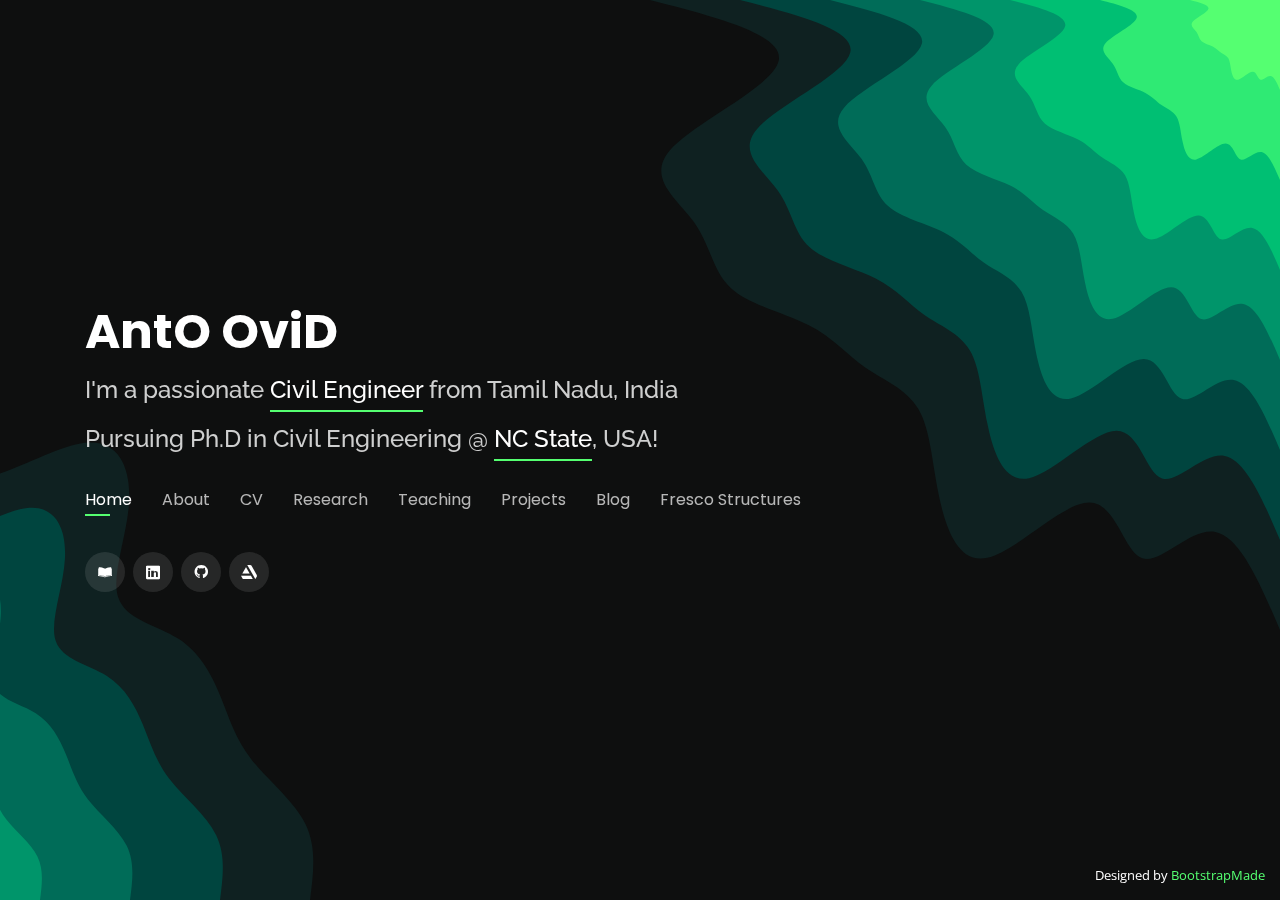
==== commit 3a992d66: "Initial commit" ====
--- a/index.html
+++ b/index.html
@@ -1,967 +1,945 @@
-<!DOCTYPE html>
-<html lang="en">
-
-<head>
-    <meta charset="utf-8">
-    <meta content="width=device-width, initial-scale=1.0" name="viewport">
-
-    <title>My Portfolio</title>
-    <meta content="" name="description">
-    <meta content="" name="keywords">
-
-    <!-- Favicons -->
-    <link href="assets/img/favicon.png" rel="icon">
-    <link href="assets/img/apple-touch-icon.png" rel="apple-touch-icon">
-
-    <!-- Google Fonts -->
-    <link href="https://fonts.googleapis.com/css?family=Open+Sans:300,300i,400,400i,600,600i,700,700i|Raleway:300,300i,400,400i,500,500i,600,600i,700,700i|Poppins:300,300i,400,400i,500,500i,600,600i,700,700i" rel="stylesheet">
-
-    <!-- Vendor CSS Files -->
-    <link href="assets/vendor/bootstrap/css/bootstrap.min.css" rel="stylesheet">
-    <link href="assets/vendor/icofont/icofont.min.css" rel="stylesheet">
-    <link href="assets/vendor/remixicon/remixicon.css" rel="stylesheet">
-    <link href="assets/vendor/owl.carousel/assets/owl.carousel.min.css" rel="stylesheet">
-    <link href="assets/vendor/boxicons/css/boxicons.min.css" rel="stylesheet">
-    <link href="assets/vendor/venobox/venobox.css" rel="stylesheet">
-
-    <!-- Template Main CSS File -->
-    <link href="assets/css/style.css" rel="stylesheet">
-
-    <!-- =======================================================
-  * Template Name: Personal - v2.5.1
-  * Template URL: https://bootstrapmade.com/personal-free-resume-bootstrap-template/
-  * Author: BootstrapMade.com
-  * License: https://bootstrapmade.com/license/
-  ======================================================== -->
-</head>
-
-<body>
-
-    <!-- ======= Header ======= -->
-    <header id="header" class="header-tops">
-        <div class="container">
-
-            <h1><a href="index.html"> AntO OviD</a></h1>
-            <!-- Uncomment below if you prefer to use an image logo -->
-            <!-- <a href="index.html" class="mr-auto"><img src="assets/img/logo.png" alt="" class="img-fluid"></a> -->
-            <h2>I'm a passionate <span>Civil Engineer</span> from Tamil Nadu, India</h2>
-            <h2> Currently pursuing MS in Civil Engineering @ <span>NC State</span> ! </h2>
-            <nav class="nav-menu d-none d-lg-block">
-                <ul>
-                    <li class="active"><a href="#header">Home</a></li>
-                    <li><a href="#about">About</a></li>
-                    <li><a href="#resume">Resume</a></li>
-                    <li><a href="#services">Research</a></li>
-                    <li><a href="#projects">Projects</a></li>
-                    <!--<li><a href="#portfolio">Portfolio</a></li>-->
-                    <li><a href="blog/blog.html">Blog</a></li>
-                    <li><a href="http://frescostructures.github.io/">Fresco Structures</a></li>
-                    <li><a href="#contact">Contact</a></li>
-                </ul>
-            </nav>
-            <!-- .nav-menu -->
-
-            <div class="social-links">
-                <a href="mailto:antoovid98@gmail.com" class="google-plus"><i class="icofont-google-plus"></i></a>
-                <a href="https://www.linkedin.com/in/anto-ovid-g-s-5994b4131/" class="linkedin"><i class="icofont-linkedin"></i></a>
-                <a href="https://github.com/Barcaboy-Ovid" class="gitlab"><i class="icofont-github"></i></a>
-            </div>
-        </div>
-
-        </div>
-    </header>
-    <!-- End Header -->
-
-    <!-- ======= About Section ======= -->
-    <section id="about" class="about">
-
-        <!-- ======= About Me ======= -->
-        <div class="about-me container">
-
-            <div class="section-title">
-                <h2>About</h2>
-                <p>AbouT mE</p>
-            </div>
-
-            <div class="row">
-                <div class="col-lg-4" data-aos="fade-right">
-                    <img src="assets/img/me.jpg" class="img-fluid" alt="">
-                </div>
-                <div class="col-lg-8 pt-4 pt-lg-0 content" data-aos="fade-left">
-                    <h3>Structural Designer &amp; BIM Modeler</h3>
-                    <p class="font-italic">
-                    </p>
-                    I am Anto, a Professional Civil engineer with 2+ years of experience in BIM, Structural and computational mechanics. I am an Entrepreuner & Founder of
-                    <a href="https://frescostructures.github.io">Fresco Strucutres</a> (a Non-Profit construction and consultancy organization) started with my UG colleagues. I love to learn, teach and research on the application of AI, ML, DL and Data
-                    Science in Civil Engineering.<br/><br/> I am also a robotics enthusiast with some research and project exposure in the field of Construction Robotics and Structural health monitoring using UAV/UGV. I like to create AR, VR environments
-                    using Game engines and create snippets using Python and MATLAB for educational purposes. This is my personal website to share my research and project works with you mi amigos.
-                    <br/> 
-                    Well, I am a Culer :) 
-                    </p>
-
-                    <div class="row">
-                        <div class="col-lg-6">
-                            <ul>
-                                <li><i class="icofont-rounded-right"></i> <strong>Phone:</strong> +1-984-810-8596</li>
-                                <li><i class="icofont-rounded-right"></i> <strong>City:</strong> Raleigh</li>
-                            </ul>
-                        </div>
-                        <div class="col-lg-6">
-                            <ul>
-                                <li><i class="icofont-rounded-right"></i> <strong>Degree:</strong> BE, MS' - Civil Engineering</li>
-                                <li><i class="icofont-rounded-right"></i> <strong>email:</strong> antoovid98@gmail.com</li>
-                            </ul>
-                        </div>
-                    </div>
-                    <p>
-                </div>
-            </div>
-
-        </div>
-        <!-- End About Me -->
-
-        <!-- ======= Counts ======= 
-        <div class="counts container">
-
-            <div class="row">
-
-                <div class="col-lg-3 col-md-6">
-                    <div class="count-box">
-                        <i class="icofont-simple-smile"></i>
-                        <span data-toggle="counter-up">232</span>
-                        <p>Happy Clients</p>
-                    </div>
-                </div>
-
-                <div class="col-lg-3 col-md-6 mt-5 mt-md-0">
-                    <div class="count-box">
-                        <i class="icofont-document-folder"></i>
-                        <span data-toggle="counter-up">521</span>
-                        <p>Projects</p>
-                    </div>
-                </div>
-
-                <div class="col-lg-3 col-md-6 mt-5 mt-lg-0">
-                    <div class="count-box">
-                        <i class="icofont-live-support"></i>
-                        <span data-toggle="counter-up">1,463</span>
-                        <p>Hours Of Support</p>
-                    </div>
-                </div>
-
-                <div class="col-lg-3 col-md-6 mt-5 mt-lg-0">
-                    <div class="count-box">
-                        <i class="icofont-users-alt-5"></i>
-                        <span data-toggle="counter-up">15</span>
-                        <p>Hard Workers</p>
-                    </div>
-                </div>
-
-            </div>-->
-
-        </div>
-        <!-- End Counts -->
-
-        <!-- ======= Skills  ======= -->
-        <div class="skills container">
-
-            <div class="section-title">
-                <h2>Skills</h2>
-            </div>
-
-            <div class="row skills-content">
-
-                <div class="col-lg-6">
-
-                    <div class="progress">
-                        <span class="skill">Analysis and Design (STAAD.Pro, ETABS, RSA, SAP 2000, SAFE & Tekla SD) <i class="val">95%</i></span>
-                        <div class="progress-bar-wrap">
-                            <div class="progress-bar" role="progressbar" aria-valuenow="95" aria-valuemin="0" aria-valuemax="100"></div>
-                        </div>
-                    </div>
-
-                    <div class="progress">
-                        <span class="skill">BIM & VDC (Revit, Navisworks & Synchro Pro)  <i class="val">95%</i></span>
-                        <div class="progress-bar-wrap">
-                            <div class="progress-bar" role="progressbar" aria-valuenow="95" aria-valuemin="0" aria-valuemax="100"></div>
-                        </div>
-                    </div>
-
-                    <div class="progress">
-                        <span class="skill">Computational FEM (Abaqus, Ansys) <i class="val">90%</i></span>
-                        <div class="progress-bar-wrap">
-                            <div class="progress-bar" role="progressbar" aria-valuenow="90" aria-valuemin="0" aria-valuemax="100"></div>
-                        </div>
-                    </div>
-
-                    <div class="progress">
-                        <span class="skill">Parametric Design (Dynamo, Grasshopper)<i class="val">80%</i></span>
-                        <div class="progress-bar-wrap">
-                            <div class="progress-bar" role="progressbar" aria-valuenow="80" aria-valuemin="0" aria-valuemax="100"></div>
-                        </div>
-                    </div>
-
-                    <div class="progress">
-                        <span class="skill">Bridge Design (RM Bridge, LEAP Bridge & Csi Bridge)<i class="val">75%</i></span>
-                        <div class="progress-bar-wrap">
-                            <div class="progress-bar" role="progressbar" aria-valuenow="75" aria-valuemin="0" aria-valuemax="100"></div>
-                        </div>
-                    </div>
-
-                    <div class="progress">
-                        <span class="skill">Infrastructure Design (Infraworks, MxRoad)<i class="val">75%</i></span>
-                        <div class="progress-bar-wrap">
-                            <div class="progress-bar" role="progressbar" aria-valuenow="75" aria-valuemin="0" aria-valuemax="100"></div>
-                        </div>
-                    </div>
-                </div>
-
-                <div class="col-lg-6">
-                    <div class="progress">
-                        <span class="skill">Design & Draft (Civil 3D, Microstation)<i class="val">95%</i></span>
-                        <div class="progress-bar-wrap">
-                            <div class="progress-bar" role="progressbar" aria-valuenow="95" aria-valuemin="0" aria-valuemax="100"></div>
-                        </div>
-                    </div>
-
-                    <div class="progress">
-                        <span class="skill">Python <i class="val">80%</i></span>
-                        <div class="progress-bar-wrap">
-                            <div class="progress-bar" role="progressbar" aria-valuenow="80" aria-valuemin="0" aria-valuemax="100"></div>
-                        </div>
-                    </div>
-
-                    <div class="progress">
-                        <span class="skill">MATLAB <i class="val">75%</i></span>
-                        <div class="progress-bar-wrap">
-                            <div class="progress-bar" role="progressbar" aria-valuenow="75" aria-valuemin="0" aria-valuemax="100"></div>
-                        </div>
-                    </div>
-
-                    <div class="progress">
-                        <span class="skill">AI/ML/Computer Vision<i class="val">75%</i></span>
-                        <div class="progress-bar-wrap">
-                            <div class="progress-bar" role="progressbar" aria-valuenow="75" aria-valuemin="0" aria-valuemax="100"></div>
-                        </div>
-                    </div>
-
-                    <div class="progress">
-                        <span class="skill">IoT (Ardunio Uno, Rspberry Pi)<i class="val">70%</i></span>
-                        <div class="progress-bar-wrap">
-                            <div class="progress-bar" role="progressbar" aria-valuenow="70" aria-valuemin="0" aria-valuemax="100"></div>
-                        </div>
-                    </div>
-
-                    <div class="progress">
-                        <span class="skill">AR/VR - Visualization (Lumion, Unreal, Twinmotion ,Unity) <i class="val">85%</i></span>
-                        <div class="progress-bar-wrap">
-                            <div class="progress-bar" role="progressbar" aria-valuenow="85" aria-valuemin="0" aria-valuemax="100"></div>
-                        </div>
-                    </div>
-                </div>
-
-            </div>
-
-        </div>
-
-        </div>
-        <!-- End Skills -->
-
-        <!-- ======= Interests ======= -->
-        <div class="interests container">
-
-            <div class="section-title">
-                <h2>Interests</h2>
-            </div>
-
-            <div class="row">
-                <div class="col-lg-3 col-md-4">
-                    <div class="icon-box">
-                        <i class="ri-computer-line" style="color: #ffe139;"></i>
-                        <h3>Structural & Computational Optimization</h3>
-                    </div>
-                </div>
-
-                <div class="col-lg-3 col-md-4 mt-4 mt-md-0">
-                    <div class="icon-box">
-                        <i class="ri-heart-pulse-line" style="color: #1eff00;"></i>
-                        <h3>Structural Health monitoring</h3>
-                    </div>
-                </div>
-
-                <div class="col-lg-3 col-md-4 mt-4 mt-md-0">
-                    <div class="icon-box">
-                        <i class="ri-robot-fill" Style="color: #ff0000;"></i>
-                        <h3>Construction Safety and Robotics</h3>
-                    </div>
-                </div>
-
-                <div class="col-lg-3 col-md-4 mt-4 mt-lg-0">
-                    <div class="icon-box">
-                        <i class="ri-rainy-line" style="color: #00f7ff;"></i>
-                        <h3> Seismic and Wind Engineering</h3>
-                    </div>
-                </div>
-            </div>
-
-            <div class="row">
-                <div class=" col-lg-3 col-md-4 mt-4 mt-md-0">
-                    <div class="icon-box">
-                        <i class="ri-hand-heart-fill" style="color: #ffffff;"></i>
-                        <h3>Teaching </h3>
-                    </div>
-                </div>
-
-                <div class="col-lg-3 col-md-4 mt-4 mt-md-0">
-                    <div class="icon-box">
-                        <i class="ri-github-fill" Style="color: #b4b4b4;"></i>
-                        <h3>AI-Generative Design, ML & DL </h3>
-                    </div>
-                </div>
-
-                <div class="col-lg-3 col-md-4 mt-4 mt-md-0">
-                    <div class="icon-box">
-                        <i class="ri-calendar-todo-line" style="color: #3059fd ;"></i>
-                        <h3>BIM & Project Management</h3>
-                    </div>
-                </div>
-
-                <div class="col-lg-3 col-md-4 mt-4 mt-lg-0">
-                    <div class="icon-box">
-                        <i class="ri-bar-chart-box-line" style="color: #ff0080"></i>
-                        <h3>Data Analytics</h3>
-                    </div>
-                </div>
-            </div>
-        </div>
-        </div>
-
-        </div>
-        <!-- End Interests -->
-
-        <!-- ======= Testimonials ======= -->
-        <!--<div class="testimonials container">
-
-            <div class="section-title">
-                <h2>Reference</h2>
-            </div>
-
-            <div class="owl-carousel testimonials-carousel">
-                <div class="testimonial-item">
-                    <p>
-                        <i class="bx bxs-quote-alt-left quote-icon-left"></i> Anto is one of the most dedicated students in the laboratory. He approached me even before his pre-final year, with his promising final year thesis idea on bridge design which
-                        will reduce the travel time to the institution, where most of the students concentrate on their regular courses, which made him one of my go-to students when it comes to reaching out for teaching and research assistance. Anto worked
-                        with me as an undergraduate student on the design of a vertically irregular building, in a team consisting of graduate students and won the second prize in the design competition in CEG. His reasoning and analytical ability were
-                        on par with that of the graduate students. He even assisted his seniors in designing and analyzing the structure using advanced software. During the project I saw his problem solving ability and eye for small details. I can vouch
-                        that he will be a multi-talented, flexible student with very high reasoning capability. Anto is an out of the box thinker oozing with unique abilities that makes him stand out from the crowd
-                        <i class="bx bxs-quote-alt-right quote-icon-right"></i>
-                    </p>
-                    <img src="assets/img/testimonials/reference-1.jpg" class="testimonial-img" alt="">
-                    <h3>Meiaraj. C</h3>
-                    <h4>Professor &amp; Government College of Technology, Coimbatore.</h4>
-                </div>
-
-                <div class="testimonial-item">
-                    <p>
-                        <i class="bx bxs-quote-alt-left quote-icon-left"></i> I have known Anto since 2016. I tutored him on Structural Analysis, Prestressed Concrete Structures, and Strength of Materials Laboratory, Concrete Laboratory. He topped the
-                        department in most of the design courses. He assisted one of my graduate student’s research work and often one can find him in the Strength of materials and concrete laboratory, volunteering with his seniors on their projects and
-                        learning practical experience from them. One such project was to determine the strength of the concrete with partial replacement of sand in various proportions by coconut waste coir-pith. His involvement in the project was significant
-                        for an undergraduate student. He had good relationship with my PhD students too and assisted them in their research works on High performance concrete and Fuzzy inference system modeling in MATLAB. He also helped his juniors with
-                        the same charisma.
-                        <i class="bx bxs-quote-alt-right quote-icon-right"></i>
-                    </p>
-                    <img src="assets/img/testimonials/reference-3.jpg" class="testimonial-img" alt="">
-                    <h3>Chithra. S</h3>
-                    <h4>Assitant Professor &amp; Government College of Technology, Coimbatore.</h4>
-                </div>
-
-                <div class="testimonial-item">
-                    <p>
-                        <i class="bx bxs-quote-alt-left quote-icon-left"></i> Anto is highly curious, talented, and hardworking individual. As his final year project guide, I have a vivid memory of him approaching me for his final year thesis. He wanted
-                        to design a flyover bridge on his daily commute to the college to reduce its traffic congestion. To my surprise, he has collected data meticulously for the past 2 years on the project. He completed the soil study and designed the
-                        bridge’s substructure and superstructure along with his teammates. The project is being realized by the state government, the construction of the bridge is in progress. He demonstrated good teamwork skills in group projects. He
-                        is a versatile student when it comes to software proficiency.
-                        <i class="bx bxs-quote-alt-right quote-icon-right"></i>
-                    </p>
-                    <img src="assets/img/testimonials/reference-1.jpg" class="testimonial-img" alt="">
-                    <h3>Satheeskumar. V</h3>
-                    <h4>Assitant Professor &amp; Government College of Technology, Coimbatore.</h4>
-                </div>
-            </div>
-        </div>-->
-        <!-- End Testimonials  -->
-
-    </section>
-    <!-- End About Section -->
-
-    <!-- ======= Resume Section ======= -->
-    <section id="resume" class="resume">
-        <div class="container">
-
-            <div class="section-title">
-                <h2>Resume</h2>
-                <p>Check My Resume</p>
-            </div>
-
-            <div class="row">
-                <div class="col-lg-6">
-                    <!--<h3 class="resume-title">Sumary</h3>
-                    <div class="resume-item pb-0">
-                        <h4>Alice Barkley</h4>
-                        <p><em>Innovative and deadline-driven Graphic Designer with 3+ years of experience designing and developing user-centered digital/print marketing material from initial concept to final, polished deliverable.</em></p>
-                        <p>
-                            <ul>
-                                <li>Portland par 127,Orlando, FL</li>
-                                <li>(123) 456-7891</li>
-                                <li>alice.barkley@example.com</li>
-                            </ul>
-                        </p>
-                    </div>-->
-
-                    <h3 class="resume-title">Education</h3>
-                    <!--<div class="resume-item">
-                        <h4>Master of Chemical Engineering &amp;Process Control </h4>
-                        <h5>2021 - 2023</h5>
-                        <p><em>USA / Canada </em></p>
-                        <p>Qui deserunt veniam. Et sed aliquam labore tempore sed quisquam iusto autem sit. Ea vero voluptatum qui ut dignissimos deleniti nerada porti sand markend</p>
-                    </div> -->
-                    
-                    <div class="resume-item">
-                        <h4> Master Of Engineering, Civil Engineering.</h4>
-                        <h5>2022- 2023</h5>
-                        <p><em> North Carolina State University, Raeigh, USA.</em></p>
-                        <p>Relevant Coursework </p>
-                        <ul>• Construction Project Management • Risk and Financial Management • Construction Safety Management 
-                        </ul>
-                          <p>Clubs, Volunteer activities: </p>
-                        <ul>
-                            <li>The Helping Hand Project [HHP]. </li>
-                            <li>Aerial Robotics Club @ NC State. </li>
-                            <li>Soccer : 7 vs 7 intramural sport - JULIA FC.</li>
-                        </ul>
-                        </div>
-                    
-                    <div class="resume-item">
-                        <h4> Bachelor Of Engineering, Civil Engineering.</h4>
-                        <h5>2015 - 2019</h5>
-                        <p><em>Government College of Technology, Coimbatore - Anna University.</em></p>
-                        <p>Relevant Coursework </p>
-                        <ul>• Strength of Materials • Structural Analysis 1,2 • Steel structures • Concrete Structures • Prestressed concrete structures • Soil Mechanics • Fluid Mechanics • Foundation Engineering • Finite Element Method • Numerical Methods
-                            • Construction management • RCC-Road Bridges • GIS-Remote sensing • Ground improvement techniques • Machine Learning, ML • Development and applications of Special Concretes • Maintenance and Repair of Concrete structures •
-                            Traditional and Non-Traditional Optimization tools - Genetic algorithm, PSO
-                        </ul>
-                        <p>Thesis</p>
-                        <ul>
-                            <li>Computational Analysis and design of Flyover Bridge.</li>
-                            <li>Solar powered UAV with IoT Thermal sensors–Monitor hostel water pipelines.</li>
-                        </ul>
-
-                        <h3 class="resume-title">Internship / CO-OP</h3>
-                        <div class="resume-item">
-                            <h4>Structural Designer - BIM Modeler</h4>
-                            <h5>2019</h5>
-                            <p><em>Swifterz Creative Services </em></p>
-                            <ul>
-                                <li>Structural Analysis and Design of G+10 Apartment building located in Konni.</li>
-                                <li> Modelled 3D Architectural, Structural and MEP systems in Revit.</li>
-                            </ul>
-                        </div>
-                        <h4>Surveying and Draftsman intern.</h4>
-                        <h5>2017</h5>
-                        <p><em></em></p>
-                        <ul>
-                            <li>Assisted a Professional licensed Civil engineer and surveyor by surveying Industrial buildings, cotton mills and drafted them for Government approvals. </li>
-                        </ul>
-
-                        <h3 class="resume-title">Undergraduate Research Experience</h3>
-                        <div class="resume-item">
-                            <h5>2017-2019</h5>
-                            <p><em>Government College of Technology, Coimbatore - Anna University.</em></p>
-                            <ul>
-                                <li>Mitigation structure for sea water intrusion in Thamirabharani River, Tamil Nadu, India. </li>
-                                <li>Compressive strength modelling of high performance concrete using ANN & MRA. </li>
-                                <li>Partial replacement of River sand by agricultural waste Coconut Coir pith. </li>
-                                <li>Impact Resistance of Fly Ash based Geo polymer concrete using coconut shell aggregate.</li>
-                            </ul>
-                        </div>
-
-                    </div>
-
-                </div>
-                <div class="col-lg-6">
-                    <h3 class="resume-title">Professional Experience</h3>
-                    <div class="resume-item">
-                        <h4>Structural Designer & Project Engineer - Founder </h4>
-                        <h5>2018 - Present </h5>
-                        <p><em><a href="https://frescostructures.github.io">Fresco Strucutres</a></em></p>
-                        <p>
-                            <ul>
-                                <li> Before Mar'20, (Pandemic Lockdown) Constructed 2 Residential buildings from conceptual plan to complete constructed phase as per standards. As a project engineer of these projects performed site duties</li>
-                                <li> Revenue generated via Structural design was contributed to educational expense of social and economically backward students.</li>
-                            </ul>
-                        </p>
-                    </div>
-
-                    <div class="resume-item">
-                        <h4>Civil Software Instructor - Cubik CADD </h4>
-                        <h5>2019-2021 </h5>
-
-                        <ul>
-                            <li> Tutored, civil software – AutoCAD, Revit, Staad pro and design courses for students. </li>
-                            <li>Prepared exercise files, materials, doubt clearing sessions, conducting quiz and grading students for certification.</li>
-                        </ul>
-                        </p>
-                    </div>
-
-                    <div class="resume-item">
-                        <h4>Structural Designer cum BIM Engineer - Architecture and Structural team lead</h4>
-                        <h5>2019 </h5>
-                        <p><em>Swifterz Creative Services </em></p>
-                        <p>
-                            <ul>
-                                <li> Designed projects from Architectural CAD drawings using Staad.pro and Excel. Generated Structural drawings in RCDC and CAD. Built 3D models in Revit for BIM applications such as clash detection, quantity and cost estimations.</li>
-                                <li> Projects includes Konni Medical College, hospital, and hostels and apartments. Learnt NBC, IBC and US codes.</li>
-                                <li> Parametric modeling using Dynamo for Revit. Helped IT team to develop python based add-ins for Revit.</li>
-                            </ul>
-                        </p>
-                    </div>
-                    <p>Download my updated CV <a href="assets/img/ovid/CV.pdf">here:)</a>
-                    </p>
-                </div>
-
-            </div>
-
-        </div>
-
-    </section>
-
-
-
-    <!-- End Resume Section -->
-
-    <!-- ======= Services Section ======= -->
-    <section id="services" class="services">
-        <div class="container">
-
-            <div class="section-title">
-                <h2>Research works</h2>
-                <p>My Research</p>
-
-            </div>
-
-            <div class="row">
-                <div class="col-lg-4 col-md-6 d-flex align-items-stretch mt-4 mt-lg-0">
-                    <div class="icon-box">
-                        <div class="icon"><i class="bx bx-sun"></i></div>
-                        <h4><a href="">On going Research</a></h4>
-                        <p>
-                            <ol>
-                                <li>Regression Analysis for prediction of Strength properties of Eco Friendly geopolymer lightweight concrete using MATLAB and Excel.</li>
-                                <br/>
-                                <li>Geopolymer Concrete strength predicting ML Model comparison in MATLAB and Python.</li><br/>
-                                <li>SLAM algorithm based autonomous Crack detection using UAV and UGV.</li>
-                            </ol>
-                        </p>
-                    </div>
-                </div>
-
-                <div class="col-lg-4 col-md-6 d-flex align-items-stretch mt-4 mt-md-0">
-                    <div class="icon-box">
-                        <div class="icon"><i class="bx bxs-color-fill"></i></div>
-                        <h4><a href="">Completed </a></h4>
-                        <p>
-                            <ol>
-                                <li>
-                                    <a href="#">Generative Design based Optimization of Solar powered UAV– Hexacopter for SHM Application.</a></li><br/>
-                                <li>
-                                    <a href="#">Slope stability Analysis of slopes of different angle using Plaxis software and compared with taylor Factor of safety</a>
-                                </li>
-                            </ol>
-                        </p>
-                    </div>
-                </div>
-
-                <div class="col-lg-4 col-md-6 d-flex align-items-stretch">
-                    <div class="icon-box">
-                        <div class="icon"><i class="bx bx-filter"></i></div>
-                        <h4><a href="">UG-Research Experience</a></h4>
-                        <p>
-                            <ol>
-                                <li>Mitigation structure for sea water intrusion in Thamirabharani River, Tamil Nadu, India. </li><br/>
-                                <li>Compressive strength modelling of high performance concrete using ANN & MRA. </li><br/>
-                                <li>Partial replacement of River sand by agricultural waste Coconut Coir pith. </li><br/>
-                                <li>Impact Resistance of Fly Ash based Geo polymer concrete using coconut shell aggregate.</li>
-                            </ol>
-                        </p>
-                    </div>
-                </div>
-            </div>
-            <div><br/>
-                <br/> As a person, I am always open to newer ideas and perspectives. If you find any of my works interesting, feel free to drop a message. I would love to hear from you.
-            </div>
-        </div>
-    </section>
-    <!-- ======= Project Section ======= -->
-    <section id="projects" class="services">
-
-        <div class="container">
-            <div class="section-title">
-                <h2>Project Works</h2>
-                <p>My Projects</p>
-            </div>
-            <div class="row">
-                <div class="col-lg-4 col-md-6 d-flex align-items-stretch">
-                    <div class="icon-box">
-                        <div class="icon"><i class="bx bx-sun"></i></div>
-                        <h4><a href="">Structural Analysis & Design</a></h4>
-                        <p>
-                            <ol>
-                                <li><a href="#">Seismic Analysis study on a Tall structure using ETABS.</a></li><br/>
-                                <li><a href="#">3D linear elastic analysis of structure using MATLAB - MASTAN2.0.</a></li><br/>
-                            </ol>
-                        </p>
-                    </div>
-                </div>
-
-                <div class="col-lg-4 col-md-6 d-flex align-items-stretch mt-4 mt-lg-0">
-                    <div class="icon-box">
-                        <div class="icon"><i class="bx bx-water"></i></div>
-                        <h4>
-                            <a href="">Computational Design FEA</a>
-                        </h4>
-                        <p>
-                            <ol>
-                                <li><a href="#">ANSYS Honeycomb structural analysis and Shape/Topology optimization of beam.</a></li>
-                                <br/>
-                                <li><a href="#">FEA of different concrete beams under 3-point bending condition using Abaqus.</a></li><br/>
-                                <li><a href="#">XFEM–Study on crack growth on Concrete beams in Abaqus.</a></li><br/>
-                                <li><a href="#">Reinforcing damaged column with CFRP under sequential load & Compressive loading.</a></li><br/>
-                                <li><a href="#">Impact loading (high and low) on steel and concrete beams in Abaqus.</a></li>
-                                <li><a href="#">Explosive Finite element analysis using Abaqus.</a></li><br/>
-                                <li><a href="#">Finite Element Analysis using MATLAB FEM codes and ANSYS scripts.</a></li><br/>
-                            </ol>
-                        </p>
-                    </div>
-                </div>
-
-                <div class="col-lg-4 col-md-6 d-flex align-items-stretch">
-                    <div class="icon-box">
-                        <div class="icon"><i class="bx bx-desktop"></i></div>
-                        <h4><a href="">Infrastructure Design</a></h4>
-                        <p>
-                            <ol>
-                                <li><a href="#">Institution Campus Drainage and Roadway design using Openroads and Infraworks.</a></li><br/>
-                            </ol>
-                        </p>
-                    </div>
-                </div>
-
-                <div class="col-lg-4 col-md-6 d-flex align-items-stretch mt-4 mt-md-0">
-                    <div class="icon-box">
-                        <div class="icon"><i class="bx bx-cool"></i></div>
-                        <h4><a href="">BIM & Construction Projects</a></h4>
-                        <p>
-                            <ol>
-                                <li><a href="#">3D, 4D BIM & VCD of the Tall (Etabs) structure using Revit, Primavera, Navisworks and Synchro 4D.</a></li><br/>
-                                <br/>
-                                <li><a href="#">Generative design & parametric modeling using visual scripting.</a></li><br/>
-                            </ol>
-                        </p>
-                    </div>
-                </div>
-
-                <div class="col-lg-4 col-md-6 d-flex align-items-stretch mt-4 mt-lg-0">
-                    <div class="icon-box">
-                        <div class="icon"><i class="bx bx-desktop"></i></div>
-                        <h4><a href="https://github.com/barcabot/Numerical-Methods">Programming Projects</a></h4>
-                        <p>programming projects:
-                            <br/>
-                            <ul>
-                                <li> Genetic Algorithm & Fuzzy Logic in MATLAB</li><br/>
-                                <li> Finite Element Analysis using MATLAB FEM codes and ANSYS scripts.</li><br/>
-                                <li> Computer Vision (OpenCV) projects in Python. </li><br/>
-                                <li> PythonScripting for Beam Analysis and Rebar Visualization</li><br/>
-                                <li> Automation in construction design using PyAutoCAD & RevitPythonShell.</li><br/>
-                                <li> Solving Mathematical Problems using Python & MATLAB. </li><br/>
-                                <li> Math Animation using Python. </li><br/>
-                                <li> AR, IoT, C and Python based piece wise exact method civil problems</li><br/>
-                            </ul>
-                        </p>
-                    </div>
-                </div>
-
-                <div class="col-lg-4 col-md-6 d-flex align-items-stretch mt-4 mt-lg-0">
-                    <div class="icon-box">
-                        <div class="icon"><i class="bx bx-walk"></i></div>
-                        <h4><a href="">UG-Academic Porjects</a></h4>
-                        <p>
-                            <li> Design of RCC Circular water tank using staad.pro.</li><br/>
-                            <li> Seismic analysis and design of Hospital building.</li><br/>
-                            <li> Crack propagation analysis in Abaqus, Static analysis of cantilever beam using Ansys.</li><br/>
-                            <li> Slope stability analysis of soil using Plaxis 2D & Settlement of soil under isolated footing.</li>
-                            <br/>
-                        </p>
-                    </div>
-                </div>
-
-
-            </div>
-    </section>
-    <!-- End Services Section -->
-
-    <!-- ======= Portfolio Section ======= -->
-    <!--<section id="portfolio" class="portfolio">
-        <div class="container">
-
-            <div class="section-title">
-                <h2>Portfolio</h2>
-                <p>My Works</p>
-            </div>
-
-            <div class="row">
-                <div class="col-lg-12 d-flex justify-content-center">
-                    <ul id="portfolio-flters">
-                        <li data-filter="*" class="filter-active">All</li>
-                        <li data-filter=".filter-app">App</li>
-                        <li data-filter=".filter-card">Card</li>
-                        <li data-filter=".filter-web">Web</li>
-                    </ul>
-                </div>
-            </div>
-
-            <div class="row portfolio-container">
-                <div class="col-lg-4 col-md-6 portfolio-item filter-app">
-                    <div class="portfolio-wrap">
-                        <img src="assets/img/portfolio/portfolio-1.jpg" class="img-fluid" alt="">
-                        <div class="portfolio-info">
-                            <h4>App 1</h4>
-                            <p>App</p>
-                            <div class="portfolio-links">
-                                <a href="assets/img/portfolio/portfolio-1.jpg" data-gall="portfolioGallery" class="venobox" title="App 1"><i class="bx bx-plus"></i></a>
-                                <a href="portfolio-details.html" data-gall="portfolioDetailsGallery" data-vbtype="iframe" class="venobox" title="Portfolio Details"><i class="bx bx-link"></i></a>
-                            </div>
-                        </div>
-                    </div>
-                </div>
-
-                <div class="col-lg-4 col-md-6 portfolio-item filter-web">
-                    <div class="portfolio-wrap">
-                        <img src="assets/img/portfolio/portfolio-2.jpg" class="img-fluid" alt="">
-                        <div class="portfolio-info">
-                            <h4>Web 3</h4>
-                            <p>Web</p>
-                            <div class="portfolio-links">
-                                <a href="assets/img/portfolio/portfolio-2.jpg" data-gall="portfolioGallery" class="venobox" title="Web 3"><i class="bx bx-plus"></i></a>
-                                <a href="portfolio-details.html" data-gall="portfolioDetailsGallery" data-vbtype="iframe" class="venobox" title="Portfolio Details"><i class="bx bx-link"></i></a>
-                            </div>
-                        </div>
-                    </div>
-                </div>
-
-                <div class="col-lg-4 col-md-6 portfolio-item filter-app">
-                    <div class="portfolio-wrap">
-                        <img src="assets/img/portfolio/portfolio-3.jpg" class="img-fluid" alt="">
-                        <div class="portfolio-info">
-                            <h4>App 2</h4>
-                            <p>App</p>
-                            <div class="portfolio-links">
-                                <a href="assets/img/portfolio/portfolio-3.jpg" data-gall="portfolioGallery" class="venobox" title="App 2"><i class="bx bx-plus"></i></a>
-                                <a href="portfolio-details.html" data-gall="portfolioDetailsGallery" data-vbtype="iframe" class="venobox" title="Portfolio Details"><i class="bx bx-link"></i></a>
-                            </div>
-                        </div>
-                    </div>
-                </div>
-
-                <div class="col-lg-4 col-md-6 portfolio-item filter-card">
-                    <div class="portfolio-wrap">
-                        <img src="assets/img/portfolio/portfolio-4.jpg" class="img-fluid" alt="">
-                        <div class="portfolio-info">
-                            <h4>Card 2</h4>
-                            <p>Card</p>
-                            <div class="portfolio-links">
-                                <a href="assets/img/portfolio/portfolio-4.jpg" data-gall="portfolioGallery" class="venobox" title="Card 2"><i class="bx bx-plus"></i></a>
-                                <a href="portfolio-details.html" data-gall="portfolioDetailsGallery" data-vbtype="iframe" class="venobox" title="Portfolio Details"><i class="bx bx-link"></i></a>
-                            </div>
-                        </div>
-                    </div>
-                </div>
-
-                <div class="col-lg-4 col-md-6 portfolio-item filter-web">
-                    <div class="portfolio-wrap">
-                        <img src="assets/img/portfolio/portfolio-5.jpg" class="img-fluid" alt="">
-                        <div class="portfolio-info">
-                            <h4>Web 2</h4>
-                            <p>Web</p>
-                            <div class="portfolio-links">
-                                <a href="assets/img/portfolio/portfolio-5.jpg" data-gall="portfolioGallery" class="venobox" title="Web 2"><i class="bx bx-plus"></i></a>
-                                <a href="portfolio-details.html" data-gall="portfolioDetailsGallery" data-vbtype="iframe" class="venobox" title="Portfolio Details"><i class="bx bx-link"></i></a>
-                            </div>
-                        </div>
-                    </div>
-                </div>
-
-                <div class="col-lg-4 col-md-6 portfolio-item filter-app">
-                    <div class="portfolio-wrap">
-                        <img src="assets/img/portfolio/portfolio-6.jpg" class="img-fluid" alt="">
-                        <div class="portfolio-info">
-                            <h4>App 3</h4>
-                            <p>App</p>
-                            <div class="portfolio-links">
-                                <a href="assets/img/portfolio/portfolio-6.jpg" data-gall="portfolioGallery" class="venobox" title="App 3"><i class="bx bx-plus"></i></a>
-                                <a href="portfolio-details.html" data-gall="portfolioDetailsGallery" data-vbtype="iframe" class="venobox" title="Portfolio Details"><i class="bx bx-link"></i></a>
-                            </div>
-                        </div>
-                    </div>
-                </div>
-
-                <div class="col-lg-4 col-md-6 portfolio-item filter-card">
-                    <div class="portfolio-wrap">
-                        <img src="assets/img/portfolio/portfolio-7.jpg" class="img-fluid" alt="">
-                        <div class="portfolio-info">
-                            <h4>Card 1</h4>
-                            <p>Card</p>
-                            <div class="portfolio-links">
-                                <a href="assets/img/portfolio/portfolio-7.jpg" data-gall="portfolioGallery" class="venobox" title="Card 1"><i class="bx bx-plus"></i></a>
-                                <a href="portfolio-details.html" data-gall="portfolioDetailsGallery" data-vbtype="iframe" class="venobox" title="Portfolio Details"><i class="bx bx-link"></i></a>
-                            </div>
-                        </div>
-                    </div>
-                </div>
-
-                <div class="col-lg-4 col-md-6 portfolio-item filter-card">
-                    <div class="portfolio-wrap">
-                        <img src="assets/img/portfolio/portfolio-8.jpg" class="img-fluid" alt="">
-                        <div class="portfolio-info">
-                            <h4>Card 3</h4>
-                            <p>Card</p>
-                            <div class="portfolio-links">
-                                <a href="assets/img/portfolio/portfolio-8.jpg" data-gall="portfolioGallery" class="venobox" title="Card 3"><i class="bx bx-plus"></i></a>
-                                <a href="portfolio-details.html" data-gall="portfolioDetailsGallery" data-vbtype="iframe" class="venobox" title="Portfolio Details"><i class="bx bx-link"></i></a>
-                            </div>
-                        </div>
-                    </div>
-                </div>
-
-                <div class="col-lg-4 col-md-6 portfolio-item filter-web">
-                    <div class="portfolio-wrap">
-                        <img src="assets/img/portfolio/portfolio-9.jpg" class="img-fluid" alt="">
-                        <div class="portfolio-info">
-                            <h4>Web 3</h4>
-                            <p>Web</p>
-                            <div class="portfolio-links">
-                                <a href="assets/img/portfolio/portfolio-9.jpg" data-gall="portfolioGallery" class="venobox" title="Web 3"><i class="bx bx-plus"></i></a>
-                                <a href="portfolio-details.html" data-gall="portfolioDetailsGallery" data-vbtype="iframe" class="venobox" title="Portfolio Details"><i class="bx bx-link"></i></a>
-                            </div>
-                        </div>
-                    </div>
-                </div>
-
-            </div>
-
-        </div>
-    </section>-->
-    <!-- End Portfolio Section -->
-
-    <!-- ======= Contact Section ======= -->
-    <section id="contact" class="contact">
-        <div class="container">
-
-            <div class="section-title">
-                <h2>Contact</h2>
-                <p>Contact Me</p>
-            </div>
-
-            <div class="row mt-2">
-
-                <div class="col-md-6 d-flex align-items-stretch">
-                    <div class="info-box">
-                        <i class="bx bx-map"></i>
-                        <h3>My Address</h3>
-                        <p>Coimbatore, Tamil Nadu, India</p>
-                    </div>
-                </div>
-
-                <div class="col-md-6 mt-4 mt-md-0 d-flex align-items-stretch">
-                    <div class="info-box">
-                        <i class="bx bx-share-alt"></i>
-                        <h3>Social Profiles</h3>
-                        <div class="social-links">
-                            <a href="mailto:antoovid98@gmail.com" class="google-plus"><i class="icofont-google-plus"></i></a>
-                            <a href="https://www.linkedin.com/in/anto-ovid-g-s-5994b4131/" class="linkedin"><i class="icofont-linkedin"></i></a>
-                        </div>
-                    </div>
-                </div>
-
-                <div class="col-md-6 mt-4 d-flex align-items-stretch">
-                    <div class="info-box">
-                        <i class="bx bx-envelope"></i>
-                        <h3>Email Me</h3>
-                        <p>antoovid98@gmail.com</p>
-                    </div>
-                </div>
-                <div class="col-md-6 mt-4 d-flex align-items-stretch">
-                    <div class="info-box">
-                        <i class="bx bx-phone-call"></i>
-                        <h3>Call Me</h3>
-                        <p>+91 9698576089</p>
-                    </div>
-                </div>
-            </div>
-
-            <!--
-            <form action="https://formspree.io/f/mzbygbgr" method="post" role="form" class="php-email-form mt-4">
-                <div class="form-row">
-                    <div class="col-md-6 form-group">
-                        <input type="text" name="name" class="form-control" id="name" placeholder="Your Name" data-rule="minlen:4" data-msg="Please enter at least 4 chars" />
-                        <div class="validate"></div>
-                    </div>
-                    <div class="col-md-6 form-group">
-                        <input type="email" class="form-control" name="email" id="email" placeholder="Your Email" data-rule="email" data-msg="Please enter a valid email" />
-                        <div class="validate"></div>
-                    </div>
-                </div>
-                <div class="form-group">
-                    <input type="text" class="form-control" name="subject" id="subject" placeholder="Subject" data-rule="minlen:4" data-msg="Please enter at least 8 chars of subject" />
-                    <div class="validate"></div>
-                </div>
-                <div class="form-group">
-                    <textarea class="form-control" name="message" rows="5" data-rule="required" data-msg="Please write something for us" placeholder="Message"></textarea>
-                    <div class="validate"></div>
-                </div>
-                <div class="mb-3">
-                    <div class="loading">Loading</div>
-                    <div class="error-message"></div>
-                    <div class="sent-message">Your message has been sent. Thank you!</div>
-                </div>
-                <div class="text-center"><button type="submit">Send Message</button></div>
-            </form>-->
-
-        </div>
-    </section>
-    <!-- End Contact Section -->
-
-    <div class="credits">
-        <!-- All the links in the footer should remain intact. -->
-        <!-- You can delete the links only if you purchased the pro version. -->
-        <!-- Licensing information: https://bootstrapmade.com/license/ -->
-        <!-- Purchase the pro version with working PHP/AJAX contact form: https://bootstrapmade.com/personal-free-resume-bootstrap-template/ -->
-        Designed by <a href="https://bootstrapmade.com/">BootstrapMade</a>
-    </div>
-
-    <!-- Vendor JS Files -->
-    <script src="assets/vendor/jquery/jquery.min.js"></script>
-    <script src="assets/vendor/bootstrap/js/bootstrap.bundle.min.js"></script>
-    <script src="assets/vendor/jquery.easing/jquery.easing.min.js"></script>
-    <script src="assets/vendor/php-email-form/validate.js"></script>
-    <script src="assets/vendor/waypoints/jquery.waypoints.min.js"></script>
-    <script src="assets/vendor/counterup/counterup.min.js"></script>
-    <script src="assets/vendor/owl.carousel/owl.carousel.min.js"></script>
-    <script src="assets/vendor/isotope-layout/isotope.pkgd.min.js"></script>
-    <script src="assets/vendor/venobox/venobox.min.js"></script>
-
-    <!-- Template Main JS File -->
-    <script src="assets/js/main.js"></script>
-
-</body>
-
-</html>
+<!DOCTYPE html>
+<html lang="en">
+
+<head>
+    <meta charset="utf-8">
+    <meta content="width=device-width, initial-scale=1.0" name="viewport">
+
+    <title>My Portfolio</title>
+    <meta content="" name="description">
+    <meta content="" name="keywords">
+
+    <!-- Favicons -->
+    <link href="assets/img/favicon.png" rel="icon">
+    <link href="assets/img/apple-touch-icon.png" rel="apple-touch-icon">
+
+    <!-- Google Fonts -->
+    <link href="https://fonts.googleapis.com/css?family=Open+Sans:300,300i,400,400i,600,600i,700,700i|Raleway:300,300i,400,400i,500,500i,600,600i,700,700i|Poppins:300,300i,400,400i,500,500i,600,600i,700,700i" rel="stylesheet">
+
+    <!-- Vendor CSS Files -->
+    <link href="assets/vendor/bootstrap/css/bootstrap.min.css" rel="stylesheet">
+    <link href="assets/vendor/icofont/icofont.min.css" rel="stylesheet">
+    <link href="assets/vendor/remixicon/remixicon.css" rel="stylesheet">
+    <link href="assets/vendor/owl.carousel/assets/owl.carousel.min.css" rel="stylesheet">
+    <link href="assets/vendor/boxicons/css/boxicons.min.css" rel="stylesheet">
+    <link href="assets/vendor/venobox/venobox.css" rel="stylesheet">
+    <link href="https://cdnjs.cloudflare.com/ajax/libs/font-awesome/6.0.0-beta3/css/all.min.css" rel="stylesheet">
+
+
+    <!-- Template Main CSS File -->
+    <link href="assets/css/style.css" rel="stylesheet">
+
+</head>
+
+<body>
+
+    <!-- ======= Header ======= -->
+    <header id="header" class="header-tops">
+        <div class="container">
+
+            <h1><a href="index.html"> AntO OviD</a></h1>
+            <!-- Uncomment below if you prefer to use an image logo -->
+            <!-- <a href="index.html" class="mr-auto"><img src="assets/img/logo.png" alt="" class="img-fluid"></a> -->
+            <h2>I'm a passionate <span>Civil Engineer</span> from Tamil Nadu, India</h2>
+            <h2> Pursuing Ph.D in Civil Engineering @ <span>NC State</span>, USA! </h2>
+            <nav class="nav-menu d-none d-lg-block">
+                <ul>
+                    <li class="active"><a href="#header">Home</a></li>
+                    <li><a href="#about">About</a></li>
+                    <li><a href="#resume">CV</a></li>
+                    <li><a href="#services">Research</a></li>
+                    <li><a href="#Teaching">Teaching</a></li>
+                    <li><a href="#projects">Projects</a></li>
+                    <li><a href="blog/blog.html">Blog</a></li>
+                    <li><a href="http://frescostructures.github.io/">Fresco Structures</a></li>
+                    <!--<li><a href="#contact">Contact</a></li>-->
+                    <!--<li><a href="#portfolio">Portfolio</a></li>-->
+                </ul>
+            </nav>
+            <!-- .nav-menu -->
+
+            <div class="social-links">
+                <a href="https://scholar.google.com/citations?user=DHynLm0AAAAJ&hl=en&oi=ao" target="_blank" class="google-plus"><i class="icofont-book"></i></a>
+                <a href="https://www.linkedin.com/in/anto-ovid/"target="_blank" class="linkedin"><i class="icofont-linkedin"></i></a>
+                <a href="https://github.com/Barcaboy-Ovid" target="_blank" class="gitlab"><i class="bx bxl-github"></i></a>
+                <a href="https://www.artstation.com/antoovid98" target="_blank" class="artstation"><i class="fa-brands fa-artstation"></i></a>
+                <!--<a href="mailto:" class="google-plus"><i class="icofont-google-plus"></i></a>-->
+            </div>
+        </div>
+
+        </div>
+    </header>
+    <!-- End Header -->
+
+    <!-- ======= About Section ======= -->
+    <section id="about" class="about">
+
+        <!-- ======= About Me ======= -->
+        <div class="about-me container">
+
+            <div class="section-title">
+                <h2>About</h2>
+                <p>AbouT mE</p>
+            </div>
+
+            <div class="row">
+                <div class="col-lg-4" data-aos="fade-right">
+                    <img src="assets/img/me.jpg" class="img-fluid" alt="">
+                </div>
+                <div class="col-lg-8 pt-4 pt-lg-0 content" data-aos="fade-left">
+                    <h3>PhD Researcher - AI in Construction Safety and BIM.</h3>
+                    <p class="font-italic">
+                    </p>
+
+                    I am a Civil Engineer driven by a passion for integrating cutting-edge technology into the world of construction. In the past, I have worked as a Structural Designer and BIM/VDC Engineer. Currently, 
+                    I am pursuing a PhD and MS in Civil Engineering at NC State.  My research focuses on the intersection of AI particularly Natural Language Processing, 
+                    and its applications in construction safety, engineering, and management under the guidance of <a href="https://ccee.ncsu.edu/people/alex_albert/" target="_blank"> Dr. Alex Albert</a>.
+                    <br/><br/>
+                    Building on a foundation in Civil Engineering, I am also working toward an MS in ECE at NC State. By blending these two disciplines, 
+                    I am trying to advance multidisciplinary research focused on how optimization algorithms, sensors, and automation can improve the various phase of construction 
+                    like preconstruction design optimization, safety during construction and structural health monitoring post-construction.
+                    <br/><br/>
+                    I am also a robotics enthusiast with some research and project experience in the field of Construction Robotics and Structural health monitoring using UAV/UGV. I like to create AR, VR environments
+                    using Game engines and create snippets using Python and MATLAB for educational purposes.
+                    <br/><br/>
+                    In addition to my research, I serve as a Teaching Assistant in the Civil Engineering Department at NC State for the past 3 years. I teach Surveying Laboratory, Building Construction Engineering, Construction Equipment, and Legal Aspects of Contracting.
+                    I also previously founded <a href="https://frescostructures.github.io" target="_blank">Fresco Structures</a>, a non-profit consultancy aimed at making a positive impact on the construction sector with my UG Buddies! I am also proud to have been part of the NC State 
+                    team that won first place in the Preconstruction design and Bid Simulation category at the <a href="https://ccee.ncsu.edu/news/2022/nc-state-construction-alliance-student-group-wins-first-in-asc-competition/" target="_blank">ASC Region 2 Student Competition in 2022.</a>
+                    <br/><br/>
+                    In my free time, I enjoy playing soccer, cooking, and spending quality time with my loved ones. I also like playing video games and creating digital artworks, especially vectors and 3D sculpting. I love tinkering with computer parts and assembling electronics. 
+                    Recently, I have become fascinated with cars and motorcycles!
+                     </p>
+                </div>
+            </div>
+        </div>
+        <!-- End About Me -->
+
+        <!-- ======= Counts ======= 
+        <div class="counts container">
+
+            <div class="row">
+
+                <div class="col-lg-3 col-md-6">
+                    <div class="count-box">
+                        <i class="icofont-simple-smile"></i>
+                        <span data-toggle="counter-up">232</span>
+                        <p>Happy Clients</p>
+                    </div>
+                </div>
+
+                <div class="col-lg-3 col-md-6 mt-5 mt-md-0">
+                    <div class="count-box">
+                        <i class="icofont-document-folder"></i>
+                        <span data-toggle="counter-up">521</span>
+                        <p>Projects</p>
+                    </div>
+                </div>
+
+                <div class="col-lg-3 col-md-6 mt-5 mt-lg-0">
+                    <div class="count-box">
+                        <i class="icofont-live-support"></i>
+                        <span data-toggle="counter-up">1,463</span>
+                        <p>Hours Of Support</p>
+                    </div>
+                </div>
+
+                <div class="col-lg-3 col-md-6 mt-5 mt-lg-0">
+                    <div class="count-box">
+                        <i class="icofont-users-alt-5"></i>
+                        <span data-toggle="counter-up">15</span>
+                        <p>Hard Workers</p>
+                    </div>
+                </div>
+
+            </div>
+
+        </div>-->
+        <!-- End Counts -->
+
+        <!-- ======= Skills  ======= -->
+        <div class="skills container">
+
+            <div class="section-title">
+                <h2>Skills</h2>
+            </div>
+
+            <div class="row skills-content">
+
+                <div class="col-lg-6">
+
+                    <div class="progress">
+                        <span class="skill">Analysis & Design(STAAD, ETABS, RobotSA, SAP2000, Tekla SD) <i class="val"></i></span>
+                        <div class="progress-bar-wrap">
+                            <div class="progress-bar" role="progressbar" aria-valuenow="100" aria-valuemin="0" aria-valuemax="100"></div>
+                        </div>
+                    </div>
+
+                    <div class="progress">
+                        <span class="skill">Design & Draft(Civil 3D, Microstation)<i class="val"></i></span>
+                        <div class="progress-bar-wrap">
+                            <div class="progress-bar" role="progressbar" aria-valuenow="100" aria-valuemin="0" aria-valuemax="100"></div>
+                        </div>
+                    </div>
+
+                    <div class="progress">
+                        <span class="skill">Computational Design FEM(Abaqus, Ansys; Plaxis-slope) <i class="val"></i></span>
+                        <div class="progress-bar-wrap">
+                            <div class="progress-bar" role="progressbar" aria-valuenow="95" aria-valuemin="0" aria-valuemax="100"></div>
+                        </div>
+                    </div>
+
+                    <div class="progress">
+                        <span class="skill">Parametric/Generative Design(Dynamo, Grasshopper, Fusion 360)<i class="val"></i></span>
+                        <div class="progress-bar-wrap">
+                            <div class="progress-bar" role="progressbar" aria-valuenow="90" aria-valuemin="0" aria-valuemax="100"></div>
+                        </div>
+                    </div>
+
+                    <div class="progress">
+                        <span class="skill">Bridge Design(RM Bridge, LEAP Bridge & Csi Bridge)<i class="val"></i></span>
+                        <div class="progress-bar-wrap">
+                            <div class="progress-bar" role="progressbar" aria-valuenow="85" aria-valuemin="0" aria-valuemax="100"></div>
+                        </div>
+                    </div>
+
+                    <div class="progress">
+                        <span class="skill">Transportation Design(Civil3D, Infraworks, MxRoad)<i class="val"></i></span>
+                        <div class="progress-bar-wrap">
+                            <div class="progress-bar" role="progressbar" aria-valuenow="85" aria-valuemin="0" aria-valuemax="100"></div>
+                        </div>
+                    </div>
+                    
+                </div>
+
+                <div class="col-lg-6">
+                    <div class="progress">
+                        <span class="skill">BIM & VDC(Revit, Navisworks, Synchro Pro; Autodesk Assemble)  <i class="val"></i></span>
+                        <div class="progress-bar-wrap">
+                            <div class="progress-bar" role="progressbar" aria-valuenow="100" aria-valuemin="0" aria-valuemax="100"></div>
+                        </div>
+                    </div>
+
+                    <div class="progress">
+                        <span class="skill">Project Scheduling(Primavera P6, Synchro, MS Project) <i class="val"></i></span>
+                        <div class="progress-bar-wrap">
+                            <div class="progress-bar" role="progressbar" aria-valuenow="100" aria-valuemin="0" aria-valuemax="100"></div>
+                        </div>
+                    </div>
+
+                    <div class="progress">
+                        <span class="skill">AR/VR/XR Viz(Lumion, Twinmotion, Unreal, Unity, Blender 3D) <i class="val"></i></span>
+                        <div class="progress-bar-wrap">
+                            <div class="progress-bar" role="progressbar" aria-valuenow="100" aria-valuemin="0" aria-valuemax="100"></div>
+                        </div>
+                    </div> 
+
+                    <div class="progress">
+                        <span class="skill">Data Viz(PowerBI, MS Excel, Python packages) <i class="val"></i></span>
+                        <div class="progress-bar-wrap">
+                            <div class="progress-bar" role="progressbar" aria-valuenow="95" aria-valuemin="0" aria-valuemax="100" style="width: 90%;"></div>
+                        </div>
+                    </div>
+                    <div class="progress">
+                        <span class="skill">Programming(Python, MATLAB, Julia, C++) <i class="val"></i></span>
+                        <div class="progress-bar-wrap">
+                            <div class="progress-bar" role="progressbar" aria-valuenow="85" aria-valuemin="0" aria-valuemax="100"></div>
+                        </div>
+                    </div>
+
+                    <div class="progress">
+                        <span class="skill">IoT & Robotics(Arduino Uno, Raspberry Pi; ROS2)<i class="val"></i></span>
+                        <div class="progress-bar-wrap">
+                            <div class="progress-bar" role="progressbar" aria-valuenow="70" aria-valuemin="0" aria-valuemax="100"></div>
+                        </div>
+                    </div>
+
+                </div>
+             </div>
+
+             <div class="progress">
+                <span class="skill">Generative AI (Fine-tuning LLM, AI Agents AutoGen; RAG/CAG WebApps, NLP using Transformer models)<i class="val"></i></span>
+                <div class="progress-bar-wrap">
+                    <div class="progress-bar current" role="progressbar" aria-valuenow="90" aria-valuemin="0" aria-valuemax="100"></div>
+                </div>
+            </div>
+
+            <p>Currently, I am focused on learning, researching, and applying AI/ML techniques within civil engineering. Some of my works involves training and fine-tuning
+                 open-source LLMs and LMMs for applications in construction safety (web apps) and project management (BIM).</div>
+
+        </div>
+
+        </div>
+        <!-- End Skills -->
+
+        <!-- ======= Interests ======= -->
+        <div class="interests container">
+
+            <div class="section-title">
+                <h2>Interests</h2>
+            </div>
+        
+            <div class="row">
+                <!-- Construction Safety -->
+                <div class="col-lg-3 col-md-4">
+                    <div class="icon-box">
+                        <i class="ri-robot-fill" style="color: #ff0000;"></i>
+                        <h3>Construction Safety and Robotics</h3>
+                    </div>
+                </div>
+        
+                <!-- BIM & Project Management -->
+                <div class="col-lg-3 col-md-4 mt-4 mt-md-0">
+                    <div class="icon-box">
+                        <i class="ri-calendar-todo-line" style="color: #3059fd;"></i>
+                        <h3>BIM & Project Management</h3>
+                    </div>
+                </div>
+        
+                <!-- Structural Health Monitoring -->
+                <div class="col-lg-3 col-md-4 mt-4 mt-md-0">
+                    <div class="icon-box">
+                        <i class="ri-heart-pulse-line" style="color: #1eff00;"></i>
+                        <h3>Structural Health Monitoring</h3>
+                    </div>
+                </div>
+         
+                <!-- AI/ML in Construction -->
+                <div class="col-lg-3 col-md-4 mt-4 mt-lg-0">
+                    <div class="icon-box">
+                        <i class="ri-github-fill" style="color: #b4b4b4;"></i>
+                        <h3>AI/ML in Construction (NLP/LLM)</h3>
+                    </div>
+                </div>
+            </div>
+        
+            <div class="row">
+                <!-- Teaching -->
+                <div class="col-lg-3 col-md-4 mt-4 mt-md-0">
+                    <div class="icon-box">
+                        <i class="ri-hand-heart-fill" style="color: #ffffff;"></i>
+                        <h3>Teaching</h3>
+                    </div>
+                </div>
+        
+                <!-- Digitalization in Construction -->
+                <div class="col-lg-3 col-md-4 mt-4 mt-md-0">
+                    <div class="icon-box">
+                        <i class="ri-computer-line" style="color: #ffe139;"></i>
+                        <h3>Digitalization in Construction</h3>
+                    </div>
+                </div>
+        
+                <!-- Structural Optimization -->
+                <div class="col-lg-3 col-md-4 mt-4 mt-md-0">
+                    <div class="icon-box">
+                        <i class="ri-building-fill" style="color: #c2830e;"></i>
+                        <h3>Structural & Computational Optimization</h3>
+                    </div>
+                </div>
+        
+                <!-- Data Analytics -->
+                <div class="col-lg-3 col-md-4 mt-4 mt-lg-0">
+                    <div class="icon-box">
+                        <i class="ri-bar-chart-box-line" style="color: #ff0080;"></i>
+                        <h3>Data Science</h3>
+                    </div>
+                </div>
+            </div>
+        </div>
+     </div>
+        <!-- End Interests -->
+
+        <!-- ======= Testimonials ======= -->
+        <!--<div class="testimonials container">
+
+            <div class="section-title">
+                <h2>Reference</h2>
+            </div>
+
+            <div class="owl-carousel testimonials-carousel">
+                <div class="testimonial-item">
+                    <p>
+                        <i class="bx bxs-quote-alt-left quote-icon-left"></i>
+                        <i class="bx bxs-quote-alt-right quote-icon-right"></i>
+                    </p>
+                    <img src="assets/img/testimonials/reference-1.jpg" class="testimonial-img" alt="">
+                    <h3>Ref name</h3>
+                    <h4>Ref position</h4>
+                </div>
+            </div>
+        </div>-->
+        <!-- End Testimonials  -->
+
+    </section>
+    <!-- End About Section -->
+
+    <!-- ======= Resume Section ======= -->
+    <section id="resume" class="resume">
+        <div class="container">
+
+            <div class="section-title">
+                <h2>CV</h2>
+                <p>Check My CV</p>
+            </div>
+
+            <div class="row">
+                <div class="col-lg-6">
+                    <h3 class="resume-title">Education</h3>
+                    <div class="resume-item">
+                        <h4> Doctor of Philosophy in Civil Engineering.</h4>
+                        <p><em>North Carolina State University.</em></p>
+                        <h5>2022 - 2025</h5>
+
+                        <div class="resume-item">
+                            <h4> Master Of Engineering, Electrical Engineering.</h4>
+                            <h5>2023 - 2025</h5>
+                        </div>
+
+                        <div class="resume-item">
+                            <h4> Master Of Engineering, Civil Engineering.</h4>
+                            <h5>2022 - 2023</h5>
+                        </div>
+
+                    </div>
+
+                    <div class="resume-item">
+                        <h4> Bachelor Of Engineering, Civil Engineering.</h4>
+                        <p><em>Government College of Technology, Coimbatore - Anna University.</em></p>
+                        <h5>2015 - 2019</h5>
+                    </div>
+
+                </div>
+                    
+                <div class="col-lg-6">
+                    <h3 class="resume-title">Experience</h3>
+
+                    <div class="resume-item"> 
+                        <h4>BIM/VDC Intern - 4D BIM project monitoring </h4>
+                        <p><em>DPR Construction, Raleigh-Durham, NC.</em></p>
+                        <h5>FALL 2022 </h5>
+                    </div>
+
+                    <div class="resume-item">
+                        <h4>Structural Designer & Project Engineer </h4>
+                        <p><em><a href="https://frescostructures.github.io" target="_blank">Fresco Structures</a></em> </p>
+                        <h5>Since 2018 </h5>          
+                    </div>
+
+                    <div class="resume-item">
+                        <h4>Software Instructor</h4>
+                        <p><em>Cubik CADD, TN, India. </em></p>
+                        <h5>2019 - 2021 </h5>
+                    </div>
+
+                    <div class="resume-item">
+                        <h4>Structural Designer & BIM Modeler</h4>
+                        <p><em>Swifterz Creative Services, TN, India.</em></p>
+                        <h5>SPRING 2019 </h5>
+                    </div>
+                </div>
+            </div>
+                <p style="text-align: left;">Download my updated CV <a href="assets/img/ovid/CV.pdf">here</a>:)</p>
+        </div>
+
+    </section>
+    <!-- End Resume Section -->
+
+    <!-- ======= Services Section ======= -->
+    <section id="services" class="services">
+        <div class="container">
+
+            <div class="section-title">
+                <h2>Research works</h2>
+                <p>My Research</p>
+            </div>
+
+            <div class="row">
+                <div class="col-lg-4 col-md-6 align-items-stretch mt-4 mt-lg-0">
+                    <div class="icon-box">
+                        <div class="icon"><i class="fa-solid fa-person-running"></i>
+                        </div>
+                        <h4><a href="#services">Current Research</a></h4>
+                        <p>
+                            <ol>
+                                <li>OSHA Injury Analysis</li>
+                                <li>Domain specific LLMs and LMMs</li>
+                                <li>Proactive safety monitoring applications using BIM and NLP</li>
+                                <li>VR/MR for construction Safety trainings</li>
+                            </ol>
+                        </p>
+                    </div>
+                </div>
+            
+                <div class="col-lg-4 col-md-6 d-flex align-items-stretch mt-4 mt-md-0">
+                    <div class="icon-box">
+                        <a href="https://scholar.google.com/citations?user=DHynLm0AAAAJ&hl=en&oi=ao" target="_blank">
+                            <div class="icon">
+                                <i class="bx bxs-book"></i>
+                            </div>
+                        </a>
+                        <h4><a href="https://scholar.google.com/citations?user=DHynLm0AAAAJ&hl=en&oi=ao" target="_blank">Published Articles</a></h4>
+                        <p>
+                            <ol>
+                                <li><a href="https://www.mdpi.com/2071-1050/15/9/7121" target="_blank">Leveraging ChatGPT to aid construction hazard recognition and support safety education and training</a></li>
+                                <li><a href="https://onlinelibrary.wiley.com/doi/full/10.1002/cae.22747" target="_blank">ChatGPT as an educational resource for civil engineering students</a></li>
+                                <li><a href="https://ascelibrary.org/doi/abs/10.1061/9780784485286.065" target="_blank">Biggest Challenges Facing the Construction Industry</a></li>
+                                <li><a href="https://www.sciencedirect.com/science/article/abs/pii/S1474034624007195" target="_blank">Meet2Mitigate: An LLM-powered framework for real-time issue identification and mitigation from construction meeting discourse</a></li>
+                                <li><a href="https://ascelibrary.org/doi/abs/10.1061/9780784485293.069" target="_blank">Measuring Mental Fatigue in Construction: State of the Science and Future Opportunities</a></li>
+                                <li><a href="https://ascelibrary.org/doi/abs/10.1061/9780784485286.067" target="_blank">Information Sources and Lessons Learned by Construction Organizations during the Early Months of the COVID-19 Pandemic in the US</a></li>
+                                <li><a href="https://ascelibrary.org/doi/abs/10.1061/9780784485293.018" target="_blank">Workforce Challenges Posed by the COVID-19 Pandemic: YouTube as a Data Source</a></li>
+                                <li><a href="https://ascelibrary.org/doi/abs/10.1061/9780784485262.093" target="_blank">Applied AI and Robotics for Construction Operations—A Smart Review of the State of the Science</a></li>
+                            </ol>
+                        </p>
+                    </div>
+                </div>
+            
+                <div class="col-lg-4 col-md-6 align-items-stretch mt-4 mt-lg-0">
+                    <div class="icon-box">
+                        <div class="icon"><i class="fa-solid fa-person-walking"></i>
+                        </div>
+                        <h4>UG-Research Experiences</h4>
+                        <p>
+                            <ol>
+                                <li> Structure for sea water intrusion in Thamirabharani River, Tamil Nadu, India.</li>
+                                <li> Compressive strength modelling of high performance concrete using ANN & MRA.</li>
+                                <li> Partial replacement of River sand by agricultural waste Coconut Coir pith.</li>
+                                <li> Impact Resistance of Fly Ash based Geo polymer concrete using coconut shell aggregate.</li>
+                            </ol>
+                        </p>
+                    </div>
+                </div>
+            </div>
+                <br/><p style="text-align: center;">I am always open to newer ideas and perspectives. If you find any of my works interesting, feel free to drop a message. I would love to hear from you.</p>
+            </div>
+        </div>
+    </section>
+    <!-- End Research Section -->
+
+    <!-- ======= Teaching Section ======= -->
+    <section id="Teaching" class="Teaching">
+        <div class="container">
+            <div class="section-title">
+                <h2>Teaching Experience</h2>
+                <p>My Teaching Journey</p>
+            </div>
+            <!--
+            <div class="row">
+                <div class="col-lg-6 col-md-6 d-flex align-items-stretch mt-4 mt-lg-0"> -->
+                <div class="icon-box">
+                <!--<div class="icon"><i class="bx bx-book"></i></div>-->
+                    <h4><a href="#Teaching">Courses Taught as Graduate Teaching Assistant</a></h4>
+                    <p>
+                        <ol>
+                            <li><strong>CE 301 - SURVEYING LABORATORY <i>(Fall'22, Spring'23, Fall'23, and Spring'24)</i></strong></li>
+                            <p> Guided students through experiments in Differential Leveling, Closed Traverse, Resection (Total station), 
+                                Google Earth, Building Layout (Total station), Topographic Surveying (QT Reader), and GPS Rover (Carlson Civil suite). 
+                                Students learned to collect, analyze, and present survey data, while gaining hands-on experience with traditional and 
+                                modern surveying tools, enhancing their practical and analytical skills.
+                            </p>
+                            <li><strong>CE 466 - BUILDING CONSTRUCTION ENGINEERING <i>(Fall'22, Fall'23, Fall'24)</i></strong></li>
+                            <p> Taught students to building construction engineering, focusing on design and construction skills necessary for successful 
+                                project delivery, especially with Integrated Project Delivery. Topics include building component design, safety, excavation
+                                support, formwork, and wood design. Students will learn to estimate loads, design wood structures, and select excavation systems, 
+                                while addressing safety issues and using building codes effectively.
+                            </p>
+                            <li><strong>CE 365 - CONSTRUCTION EQUIPMENT METHODS <i>(Spring'25)</i></strong></li>
+                            <p> Study of construction operations as dynamic production processes. Utilization of equipment and other resources to achieve highest 
+                                levels of productivity, safety, and quality. Covers a wide range of traditional and state-of-the-art construction methods.
+                            </p>
+                            <li><strong>CE 464/564 - LEGAL ASPECTS OF CONTRACTING <i>(Spring'25)</i></strong></li>
+                            <p> Introduces legal topics in the construction industry, covering contract issues, management concerns, and professional ethics. 
+                                Students learn about contract components, change orders, bonds, insurance, dispute resolution, and licensing requirements.
+                                The course provides practical knowledge, preparing students for legal challenges in construction. 
+                            </p>
+                        </ol>
+                    </p>
+                </div>
+                <!--
+                <div class="col-lg-6 col-md-6 d-flex align-items-stretch mt-4 mt-md-0">
+                    <div class="icon-box">
+                        <div class="icon"><i class="bx bx-pencil"></i></div>
+                        <h4><a href="">Teaching Philosophies</a></h4>
+                        <p>
+                            <ul>
+                                <li><strong></strong></li>
+                            </ul>
+                        </p>
+                    </div>
+                </div>-->
+                <p style="text-align: center;">I believe teaching is not just about delivering content; it’s about inspiring curiosity and empowering students to grow both academically and personally.</p>
+                </div>
+            </div>
+    </section>
+    <!-- End Teaching Section -->
+
+
+<!-- ======= Project Section ======= -->
+    <section id="projects" class="services">
+        <div class="container">
+            <div class="section-title">
+                <h2>Project Works</h2>
+                <p>My Projects</p>
+            </div>
+            
+            <!-- Row 1 -->
+            <div class="row">
+                <div class="col-lg-4 col-md-6 d-flex align-items-stretch">
+                    <div class="icon-box">
+                        <div class="icon"><i class="bx bx-cool"></i></div>
+                        <h4><a href="">BIM & Construction Projects</a></h4>
+                        <p>
+                            <ul>
+                                <li><a href="https://drive.google.com/file/d/1fIUpz83StxdLWVx4Llc7BC1ZVUx9xqeB/view?usp=sharing" target="_blank">4D BIM - Schedule simulation</a></li>
+                                <li><a href="https://drive.google.com/file/d/1T_jHMepUPfUsrSE3qsMhhqlAAeZpqXSG/view?usp=sharing" target="_blank">5D BIM  - Cost & Schedule optimized simulation</a></li>
+                                <li> 3D, 4D BIM & VDC of the Tall (ETABS) structure using Revit, Primavera, Navisworks and Synchro 4D.</li>
+                                <li> Generative design & parametric modeling using visual scripting.</li>
+                            </ul>
+                        </p>
+                    </div>
+                </div>
+
+                <div class="col-lg-4 col-md-6 d-flex align-items-stretch">
+                    <div class="icon-box">
+                        <div class="icon"><i class="fa-solid fa-robot"></i></div>
+                        <h4>Sensors. Algorithms and Robotics (My MS-ECE Projects)</h4>
+                        <p>
+                            <ul>
+                                <li> <a href="https://docs.google.com/presentation/d/1jbqlhGWAMy9H4o7ezXXWa_PRr6nEe-As/edit?usp=sharing&ouid=102092224214013768630&rtpof=true&sd=true" target="_blank"> Self-powered vibration sensor for monitoring worker’s exposure to HAVS.</a></li>
+                                <li> <a href="https://drive.google.com/file/d/1xsldzb4LNmQdIRqOGn9ZgWVGJXWp4-z1/view?usp=sharing" target="_blank"> HAVS - Biosensors for construction Safety</a></li>
+                                <li> <a href="https://docs.google.com/presentation/d/1fe4Wpap_tZYnOzens5u5i53iMmYi4lJvQiLaYyHUbns/edit?usp=sharing" target="_blank">Honey Badger - Inspired Metaheuristic algorithm to solve TSP problem</a></li>
+                            </ul>
+                        </p>
+                    </div>
+                </div>
+
+                <div class="col-lg-4 col-md-6 d-flex align-items-stretch">
+                    <div class="icon-box">
+                        <div class="icon"><i class="fa-solid fa-helmet-safety"></i></div>
+                        <h4>Construction Management (My MS-Civil projects)</h4>
+                        <p>
+                            <ul>
+                                <li><a href="https://docs.google.com/presentation/d/1Vnc3Eh0navlHs835GIY3QSWXgD6NgNh3XYpVuDHBelY/edit?usp=sharing" target="_blank">Constructability review on I-5111 Highway extension project focusing on Utilities.</a></li> 
+                                <li><a href="https://docs.google.com/presentation/d/16EeKOcLZLG1c_8GHE37IsjexJL3xVLg3/edit?usp=sharing&ouid=102092224214013768630&rtpof=true&sd=true" target="_blank"> Project Proposal of real time BIM-VR collaboration framework</a></li>
+                                <li>Construction safety animation using Twinmotion and unreal engine.</a></li>
+                            </ul>
+                        </p>
+                    </div>
+                </div>
+            </div>
+
+            <!-- Row 2 -->
+            <div class="row mt-4">
+                <div class="col-lg-4 col-md-6 d-flex align-items-stretch">
+                    <div class="icon-box">
+                        <div class="icon"><i class="bx bx-buildings"></i></div>
+                        <h4>Structural Analysis & Computational Design || FEA</h4>
+                        <p>
+                            <ul>
+                                <li> Seismic Analysis study on a Tall structure using ETABS.</li>
+                                <li> 3D linear elastic analysis of structure using MATLAB - MASTAN2.0</li>
+                                <li> ANSYS Honeycomb structural analysis and Shape/Topology optimization of beam.</li>
+                                <li> FEA of different concrete beams under 3-point bending condition using Abaqus.</li>
+                                <li> XFEM – Study on crack growth on Concrete beams in Abaqus.</li>
+                                <li> Reinforcing damaged column with CFRP under sequential load & Compressive loading.</li>
+                                <li> Impact loading (high and low) on steel and concrete beams in Abaqus.</li>
+                                <li> Explosive Finite element analysis using Abaqus.</li>
+                                <li> Finite Element Analysis using MATLAB FEM codes and ANSYS scripts.</li>
+                            </ul>
+                        </p>
+                    </div>
+                </div>
+
+                <div class="col-lg-4 col-md-6 d-flex align-items-stretch">
+                    <div class="icon-box">
+                        <div class="icon"><i class="bx bx-code-alt"></i></div>
+                        <h4>Programming Projects</h4>
+                        <p>
+                            <ul>
+                                <li> Genetic Algorithm & Fuzzy Logic in MATLAB</li>
+                                <li> Finite Element Analysis using MATLAB FEM codes and ANSYS scripts.</li>
+                                <li> Computer Vision (OpenCV) projects in Python.</li>
+                                <li> PythonScripting for Beam Analysis and Rebar Visualization</li>
+                                <li> Automation in construction design using PyAutoCAD & RevitPythonShell.</li>
+                                <li> Solving Mathematical Problems using Python & MATLAB.</li>
+                                <li> Math Animation using Python.</li>
+                                <li> AR, IoT, C and Python based piece wise exact method civil problems</li>
+                            </ul>
+                        </p>
+                    </div>
+                </div>
+
+                <div class="col-lg-4 col-md-6 d-flex align-items-stretch">
+                    <div class="icon-box">
+                        <div class="icon"><i class="bx bx-book"></i></div>
+                        <h4><a href="">UG-Academic Projects</a></h4>
+                        <p>
+                            <li> Design of RCC Circular water tank using staad.pro.</li>
+                            <li> Seismic analysis and design of Hospital building.</li>
+                            <li> Crack propagation analysis in Abaqus, Static analysis of cantilever beam using Ansys.</li>
+                            <li> Generative Design based Optimization of Solar powered UAV– Hexacopter for SHM Application.</li>
+                            <li> Slope stability Analysis of slopes of different angle using Plaxis software and compared with taylor Factor of safety.</li>
+                        </p>
+                    </div>
+                </div>
+            </div>
+        </div>
+    </section>
+
+    <!-- ======= Portfolio Section ======= -->
+    <!--<section id="portfolio" class="portfolio">
+        <div class="container">
+
+            <div class="section-title">
+                <h2>Portfolio</h2>
+                <p>My Works</p>
+            </div>
+
+            <div class="row">
+                <div class="col-lg-12 d-flex justify-content-center">
+                    <ul id="portfolio-flters">
+                        <li data-filter="*" class="filter-active">All</li>
+                        <li data-filter=".filter-app">App</li>
+                        <li data-filter=".filter-card">Card</li>
+                        <li data-filter=".filter-web">Web</li>
+                    </ul>
+                </div>
+            </div>
+
+            <div class="row portfolio-container">
+                <div class="col-lg-4 col-md-6 portfolio-item filter-app">
+                    <div class="portfolio-wrap">
+                        <img src="assets/img/portfolio/portfolio-1.jpg" class="img-fluid" alt="">
+                        <div class="portfolio-info">
+                            <h4>App 1</h4>
+                            <p>App</p>
+                            <div class="portfolio-links">
+                                <a href="assets/img/portfolio/portfolio-1.jpg" data-gall="portfolioGallery" class="venobox" title="App 1"><i class="bx bx-plus"></i></a>
+                                <a href="portfolio-details.html" data-gall="portfolioDetailsGallery" data-vbtype="iframe" class="venobox" title="Portfolio Details"><i class="bx bx-link"></i></a>
+                            </div>
+                        </div>
+                    </div>
+                </div>
+
+                <div class="col-lg-4 col-md-6 portfolio-item filter-web">
+                    <div class="portfolio-wrap">
+                        <img src="assets/img/portfolio/portfolio-2.jpg" class="img-fluid" alt="">
+                        <div class="portfolio-info">
+                            <h4>Web 3</h4>
+                            <p>Web</p>
+                            <div class="portfolio-links">
+                                <a href="assets/img/portfolio/portfolio-2.jpg" data-gall="portfolioGallery" class="venobox" title="Web 3"><i class="bx bx-plus"></i></a>
+                                <a href="portfolio-details.html" data-gall="portfolioDetailsGallery" data-vbtype="iframe" class="venobox" title="Portfolio Details"><i class="bx bx-link"></i></a>
+                            </div>
+                        </div>
+                    </div>
+                </div>
+
+                <div class="col-lg-4 col-md-6 portfolio-item filter-app">
+                    <div class="portfolio-wrap">
+                        <img src="assets/img/portfolio/portfolio-3.jpg" class="img-fluid" alt="">
+                        <div class="portfolio-info">
+                            <h4>App 2</h4>
+                            <p>App</p>
+                            <div class="portfolio-links">
+                                <a href="assets/img/portfolio/portfolio-3.jpg" data-gall="portfolioGallery" class="venobox" title="App 2"><i class="bx bx-plus"></i></a>
+                                <a href="portfolio-details.html" data-gall="portfolioDetailsGallery" data-vbtype="iframe" class="venobox" title="Portfolio Details"><i class="bx bx-link"></i></a>
+                            </div>
+                        </div>
+                    </div>
+                </div>
+
+                <div class="col-lg-4 col-md-6 portfolio-item filter-card">
+                    <div class="portfolio-wrap">
+                        <img src="assets/img/portfolio/portfolio-4.jpg" class="img-fluid" alt="">
+                        <div class="portfolio-info">
+                            <h4>Card 2</h4>
+                            <p>Card</p>
+                            <div class="portfolio-links">
+                                <a href="assets/img/portfolio/portfolio-4.jpg" data-gall="portfolioGallery" class="venobox" title="Card 2"><i class="bx bx-plus"></i></a>
+                                <a href="portfolio-details.html" data-gall="portfolioDetailsGallery" data-vbtype="iframe" class="venobox" title="Portfolio Details"><i class="bx bx-link"></i></a>
+                            </div>
+                        </div>
+                    </div>
+                </div>
+
+                <div class="col-lg-4 col-md-6 portfolio-item filter-web">
+                    <div class="portfolio-wrap">
+                        <img src="assets/img/portfolio/portfolio-5.jpg" class="img-fluid" alt="">
+                        <div class="portfolio-info">
+                            <h4>Web 2</h4>
+                            <p>Web</p>
+                            <div class="portfolio-links">
+                                <a href="assets/img/portfolio/portfolio-5.jpg" data-gall="portfolioGallery" class="venobox" title="Web 2"><i class="bx bx-plus"></i></a>
+                                <a href="portfolio-details.html" data-gall="portfolioDetailsGallery" data-vbtype="iframe" class="venobox" title="Portfolio Details"><i class="bx bx-link"></i></a>
+                            </div>
+                        </div>
+                    </div>
+                </div>
+
+                <div class="col-lg-4 col-md-6 portfolio-item filter-app">
+                    <div class="portfolio-wrap">
+                        <img src="assets/img/portfolio/portfolio-6.jpg" class="img-fluid" alt="">
+                        <div class="portfolio-info">
+                            <h4>App 3</h4>
+                            <p>App</p>
+                            <div class="portfolio-links">
+                                <a href="assets/img/portfolio/portfolio-6.jpg" data-gall="portfolioGallery" class="venobox" title="App 3"><i class="bx bx-plus"></i></a>
+                                <a href="portfolio-details.html" data-gall="portfolioDetailsGallery" data-vbtype="iframe" class="venobox" title="Portfolio Details"><i class="bx bx-link"></i></a>
+                            </div>
+                        </div>
+                    </div>
+                </div>
+
+                <div class="col-lg-4 col-md-6 portfolio-item filter-card">
+                    <div class="portfolio-wrap">
+                        <img src="assets/img/portfolio/portfolio-7.jpg" class="img-fluid" alt="">
+                        <div class="portfolio-info">
+                            <h4>Card 1</h4>
+                            <p>Card</p>
+                            <div class="portfolio-links">
+                                <a href="assets/img/portfolio/portfolio-7.jpg" data-gall="portfolioGallery" class="venobox" title="Card 1"><i class="bx bx-plus"></i></a>
+                                <a href="portfolio-details.html" data-gall="portfolioDetailsGallery" data-vbtype="iframe" class="venobox" title="Portfolio Details"><i class="bx bx-link"></i></a>
+                            </div>
+                        </div>
+                    </div>
+                </div>
+
+                <div class="col-lg-4 col-md-6 portfolio-item filter-card">
+                    <div class="portfolio-wrap">
+                        <img src="assets/img/portfolio/portfolio-8.jpg" class="img-fluid" alt="">
+                        <div class="portfolio-info">
+                            <h4>Card 3</h4>
+                            <p>Card</p>
+                            <div class="portfolio-links">
+                                <a href="assets/img/portfolio/portfolio-8.jpg" data-gall="portfolioGallery" class="venobox" title="Card 3"><i class="bx bx-plus"></i></a>
+                                <a href="portfolio-details.html" data-gall="portfolioDetailsGallery" data-vbtype="iframe" class="venobox" title="Portfolio Details"><i class="bx bx-link"></i></a>
+                            </div>
+                        </div>
+                    </div>
+                </div>
+
+                <div class="col-lg-4 col-md-6 portfolio-item filter-web">
+                    <div class="portfolio-wrap">
+                        <img src="assets/img/portfolio/portfolio-9.jpg" class="img-fluid" alt="">
+                        <div class="portfolio-info">
+                            <h4>Web 3</h4>
+                            <p>Web</p>
+                            <div class="portfolio-links">
+                                <a href="assets/img/portfolio/portfolio-9.jpg" data-gall="portfolioGallery" class="venobox" title="Web 3"><i class="bx bx-plus"></i></a>
+                                <a href="portfolio-details.html" data-gall="portfolioDetailsGallery" data-vbtype="iframe" class="venobox" title="Portfolio Details"><i class="bx bx-link"></i></a>
+                            </div>
+                        </div>
+                    </div>
+                </div>
+
+            </div>
+
+        </div>
+    </section>-->
+    <!-- End Portfolio Section -->
+
+    <!-- ======= Contact Section ======= 
+    <section id="contact" class="contact">
+        <div class="container">
+
+            <div class="section-title">
+                <h2>Contact</h2>
+                <p>Contact Me</p>
+            </div>
+
+            <div class="row mt-2">
+
+                <div class="col-md-6 d-flex align-items-stretch">
+                    <div class="info-box">
+                        <i class="bx bx-map"></i>
+                        <h3>My Address</h3>
+                        <p>Raleigh, NC, USA</p>
+                    </div>
+                </div>
+
+                <div class="col-md-6 mt-4 mt-md-0 d-flex align-items-stretch">
+                    <div class="info-box">
+                        <i class="bx bx-share-alt"></i>
+                        <h3>Social Profiles</h3>
+                        <div class="social-links">
+                            <a href="https://scholar.google.com/citations?user=DHynLm0AAAAJ&hl=en&oi=ao" class="google-plus"><i class="icofont-book"></i></a>
+                            <a href="mailto:" class="google-plus"><i class="icofont-google-plus"></i></a>
+                            <a href="https://www.linkedin.com/in/anto-ovid/" class="linkedin"><i class="icofont-linkedin"></i></a>
+                        </div>
+                    </div>
+                </div>
+
+                <div class="col-md-6 mt-4 d-flex align-items-stretch">
+                    <div class="info-box">
+                        <i class="bx bx-envelope"></i>
+                        <h3>Email Me</h3>
+                        <p></p>
+                    </div>
+                </div>
+                <div class="col-md-6 mt-4 d-flex align-items-stretch">
+                    <div class="info-box">
+                        <i class="bx bx-phone-call"></i>
+                        <h3>Call Me</h3>
+                        <p></p>
+                    </div>
+                </div>
+            </div>
+
+            
+            <form action="https://formspree.io/f/mzbygbgr" method="post" role="form" class="php-email-form mt-4">
+                <div class="form-row">
+                    <div class="col-md-6 form-group">
+                        <input type="text" name="name" class="form-control" id="name" placeholder="Your Name" data-rule="minlen:4" data-msg="Please enter at least 4 chars" />
+                        <div class="validate"></div>
+                    </div>
+                    <div class="col-md-6 form-group">
+                        <input type="email" class="form-control" name="email" id="email" placeholder="Your Email" data-rule="email" data-msg="Please enter a valid email" />
+                        <div class="validate"></div>
+                    </div>
+                </div>
+                <div class="form-group">
+                    <input type="text" class="form-control" name="subject" id="subject" placeholder="Subject" data-rule="minlen:4" data-msg="Please enter at least 8 chars of subject" />
+                    <div class="validate"></div>
+                </div>
+                <div class="form-group">
+                    <textarea class="form-control" name="message" rows="5" data-rule="required" data-msg="Please write something for us" placeholder="Message"></textarea>
+                    <div class="validate"></div>
+                </div>
+                <div class="mb-3">
+                    <div class="loading">Loading</div>
+                    <div class="error-message"></div>
+                    <div class="sent-message">Your message has been sent. Thank you!</div>
+                </div>
+                <div class="text-center"><button type="submit">Send Message</button></div>
+            </form>
+            
+
+        </div>
+    </section>-->
+    <!-- End Contact Section -->
+
+    <div class="credits">
+        <!-- All the links in the footer should remain intact. -->
+        <!-- You can delete the links only if you purchased the pro version. -->
+        <!-- Licensing information: https://bootstrapmade.com/license/ -->
+        <!-- Purchase the pro version with working PHP/AJAX contact form: https://bootstrapmade.com/personal-free-resume-bootstrap-template/ -->
+        Designed by <a href="https://bootstrapmade.com/">BootstrapMade</a>
+    </div>
+
+    <!-- Vendor JS Files -->
+    <script src="assets/vendor/jquery/jquery.min.js"></script>
+    <script src="assets/vendor/bootstrap/js/bootstrap.bundle.min.js"></script>
+    <script src="assets/vendor/jquery.easing/jquery.easing.min.js"></script>
+    <script src="assets/vendor/php-email-form/validate.js"></script>
+    <script src="assets/vendor/waypoints/jquery.waypoints.min.js"></script>
+    <script src="assets/vendor/counterup/counterup.min.js"></script>
+    <script src="assets/vendor/owl.carousel/owl.carousel.min.js"></script>
+    <script src="assets/vendor/isotope-layout/isotope.pkgd.min.js"></script>
+    <script src="assets/vendor/venobox/venobox.min.js"></script>
+
+    <!-- Template Main JS File -->
+    <script src="assets/js/main.js"></script>
+
+</body>
+
+</html>
